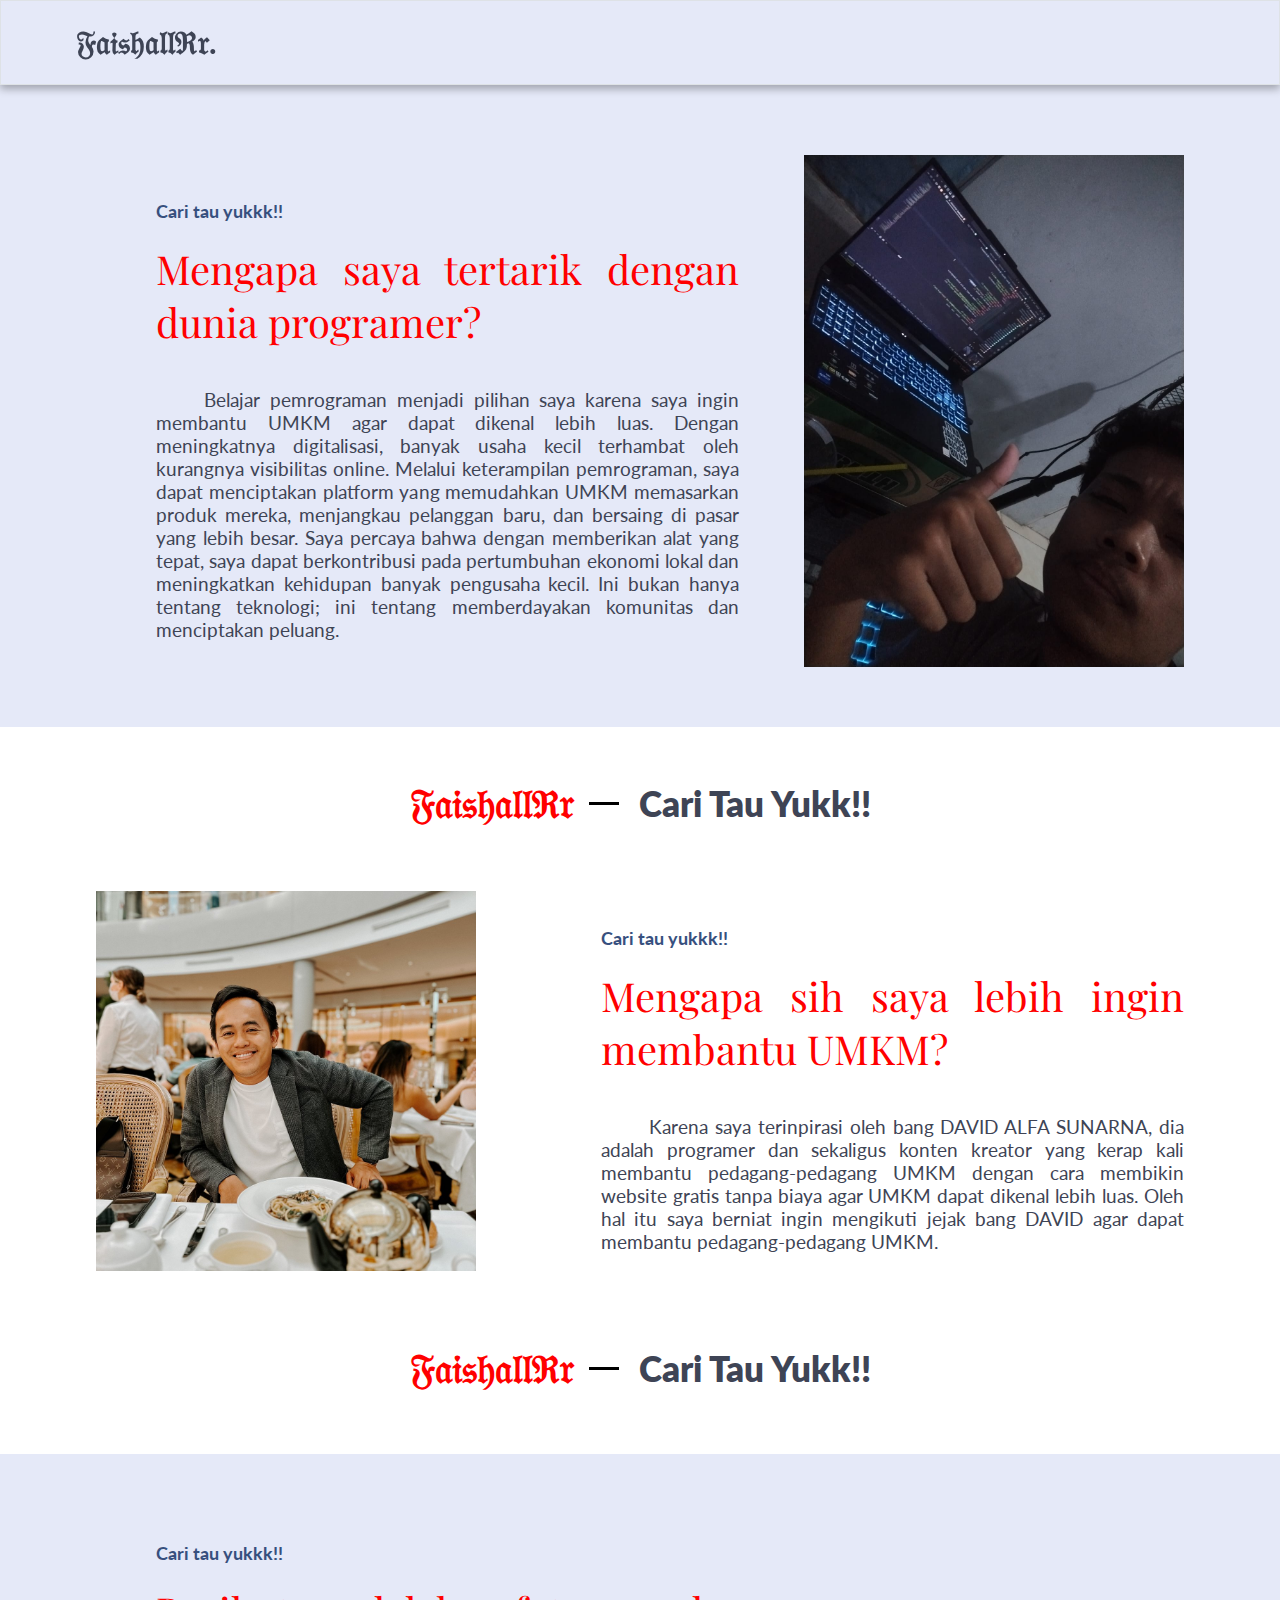
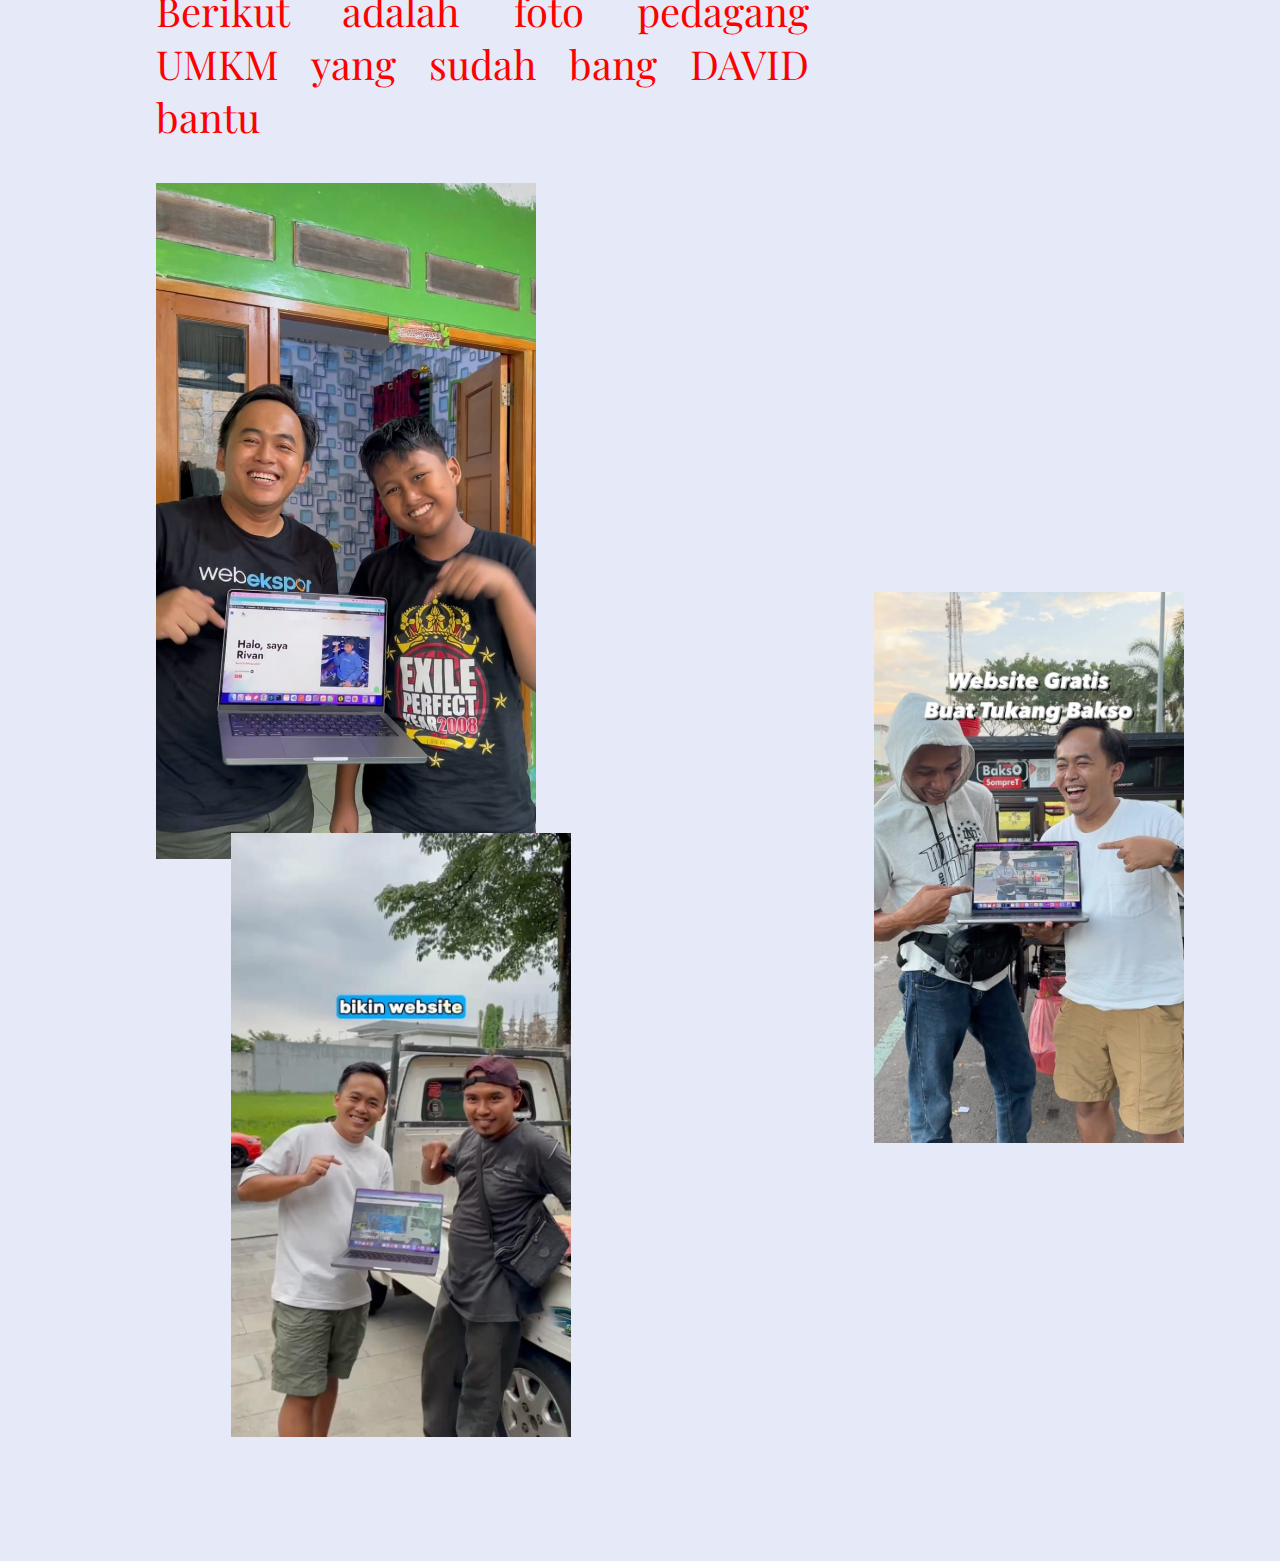
==== membantu.html @ b881c372 "testing" ====
<!DOCTYPE html>
<html lang="en">
  <head>
    <meta charset="UTF-8" />
    <meta name="viewport" content="width=device-width, initial-scale=1.0" />
    <title>Tentang Saya</title>
    <link rel="preconnect" href="https://fonts.googleapis.com" />
    <link rel="preconnect" href="https://fonts.gstatic.com" crossorigin />
    <link
      href="https://fonts.googleapis.com/css2?family=Lato:ital,wght@0,100;0,300;0,400;0,700;0,900;1,100;1,300;1,400;1,700;1,900&family=Lexend:wght@100..900&display=swap"
      rel="stylesheet"
    />

    <link rel="preconnect" href="https://fonts.googleapis.com" />
    <link rel="preconnect" href="https://fonts.gstatic.com" crossorigin />
    <link
      href="https://fonts.googleapis.com/css2?family=Playfair+Display:ital,wght@0,400..900;1,400..900&display=swap"
      rel="stylesheet"
    />

    <link
      rel="stylesheet"
      href="https://cdnjs.cloudflare.com/ajax/libs/font-awesome/6.6.0/css/all.min.css"
      integrity="sha512-Kc323vGBEqzTmouAECnVceyQqyqdsSiqLQISBL29aUW4U/M7pSPA/gEUZQqv1cwx4OnYxTxve5UMg5GT6L4JJg=="
      crossorigin="anonymous"
      referrerpolicy="no-referrer"
    />
    <link rel="stylesheet" href="membantu.css" />
  </head>
  <body>
    <div id="home"></div>
    <header>
      <h1 class="logo"><a href="./index.html" class="logos">𝔉𝔞𝔦𝔰𝔥𝔞𝔩𝔩ℜ𝔯.</a></h1>
      <nav></nav>
    </header>

    <div id="contact" class="container-2">
      <div class="wrapper-2">
        <div class="title-1">
          <p class="title-3" style="color: #37507e">Cari tau yukkk!!</p>
          <div class="title-2">
            <p class="title-2">Mengapa saya tertarik dengan dunia programer?</p>
          </div>
          <p class="text-description" style="text-indent: 0.5in">
            Belajar pemrograman menjadi pilihan saya karena saya ingin membantu
            UMKM agar dapat dikenal lebih luas. Dengan meningkatnya
            digitalisasi, banyak usaha kecil terhambat oleh kurangnya
            visibilitas online. Melalui keterampilan pemrograman, saya dapat
            menciptakan platform yang memudahkan UMKM memasarkan produk mereka,
            menjangkau pelanggan baru, dan bersaing di pasar yang lebih besar.
            Saya percaya bahwa dengan memberikan alat yang tepat, saya dapat
            berkontribusi pada pertumbuhan ekonomi lokal dan meningkatkan
            kehidupan banyak pengusaha kecil. Ini bukan hanya tentang teknologi;
            ini tentang memberdayakan komunitas dan menciptakan peluang.
          </p>
        </div>
        <img class="container-owner owner" src="./img/bg3.jpg" alt="owner" />
      </div>
    </div>

    <div id="skill" class="wrapper-skill-1">
      <div class="text-center">
        <h1 class="title"><span style="color: red">𝔉𝔞𝔦𝔰𝔥𝔞𝔩𝔩ℜ𝔯</span></h1>
        <div class="line-1"></div>
        <p class="description">Cari Tau Yukk!!</p>
      </div>
    </div>

    <div id="contact" class="container-3">
      <div class="wrapper-2">
        <img
          class="container-owner owner"
          src="./img/bgdavid.jpg"
          alt="owner"
        />
        <div class="title-1">
          <p class="title-3" style="color: #37507e">Cari tau yukkk!!</p>
          <div class="title-2">
            <p class="title-2">Mengapa sih saya lebih ingin membantu UMKM?</p>
          </div>
          <p class="text-description" style="text-indent: 0.5in">
            Karena saya terinpirasi oleh bang DAVID ALFA SUNARNA, dia adalah
            programer dan sekaligus konten kreator yang kerap kali membantu
            pedagang-pedagang UMKM dengan cara membikin website gratis tanpa
            biaya agar UMKM dapat dikenal lebih luas. Oleh hal itu saya berniat
            ingin mengikuti jejak bang DAVID agar dapat membantu
            pedagang-pedagang UMKM.
          </p>
        </div>
      </div>
    </div>

    <div id="skill" class="wrapper-skill-2">
      <div class="text-center">
        <h1 class="title"><span style="color: red">𝔉𝔞𝔦𝔰𝔥𝔞𝔩𝔩ℜ𝔯</span></h1>
        <div class="line-1"></div>
        <p class="description">Cari Tau Yukk!!</p>
      </div>
    </div>

    <div id="contact" class="container-4">
      <div class="wrapper-2">
        <div class="title-1">
          <p class="title-3" style="color: #37507e">Cari tau yukkk!!</p>
          <div class="title-2">
            <p class="title-2">
              Berikut adalah foto pedagang UMKM yang sudah bang DAVID bantu
            </p>
          </div>
          <img
            class="container-owner owner"
            src="./img/foto1.jpg"
            alt="owner"
          />
          <img
            class="container-owner owner-2"
            src="./img/foto2.jpg"
            alt="owner"
          />
        </div>
        <img class="owner-1" src="./img/foto3.jpg" alt="owner" />
      </div>
    </div>
  </body>
</html>
---- membantu.css ----
*,
html {
  scroll-behavior: smooth;
}

body {
  padding: 0;
  margin: 0;
  font-family: "Lato", sans-serif;
  box-sizing: border-box;
}

header {
  position: sticky;
  top: 0;

  width: auto;
  height: auto;
  background-color: #e5e9f8;
  color: black;
  display: flex;
  flex-wrap: wrap;
  justify-content: center;
  align-items: center;
  gap: 15px;
  z-index: 10;

  border: 1px solid #dee2e6;
  box-shadow: 0 4px 8px rgba(0, 0, 0, 0.3);
}

nav ul {
  display: flex;
  transform: translatex(-70px);
  -webkit-transform: translatex(-70px);
  -moz-transform: translatex(-70px);
  -ms-transform: translatex(-70px);
  -o-transform: translatex(-70px);
}

li {
  list-style-type: none;
  padding: 15px;
  font-size: 18px;
}

.navbar {
  text-decoration: none;
  color: black;
}

.navbar:hover {
  color: red;
  transition: all 0.5s ease 0s;
  -webkit-transition: all 0.5s ease 0s;
  -moz-transition: all 0.5s ease 0s;
  -ms-transition: all 0.5s ease 0s;
  -o-transition: all 0.5s ease 0s;
}

.logo {
  cursor: pointer;
  margin-right: auto;
  margin-left: 75px;
  font-size: 40;
}

.logo:hover {
  color: red;
  transition: all 0.5s ease 0s;
  -webkit-transition: all 0.5s ease 0s;
  -moz-transition: all 0.5s ease 0s;
  -ms-transition: all 0.5s ease 0s;
  -o-transition: all 0.5s ease 0s;
}

.container-2 {
  width: 100%;
  height: auto;
  padding: 0;
  padding-top: 50px;
  display: flex;
  gap: 1px;
  justify-content: center;
  align-items: center;
  margin-top: -20px;
  flex-direction: column;
  background-color: #e5e9f8;
  padding-bottom: 60px;
}

.title-1 {
  font-family: "Lato", sans-serif;
  font-size: 18px;
  width: 65%;
  max-width: 1200px;
  text-align: justify;
  /* Membuat teks rata kanan-kiri */
  flex-wrap: wrap;
  /* Agar elemen bisa berpindah baris jika layar kecil */
  color: #3e4455;
  margin-left: 60px;
}

.title-2 {
  font-family: "Playfair Display", serif;
  font-size: 40px;
  color: red;
}

.title-3 {
  font-weight: bold;
  transform: translateY(20px);
  -webkit-transform: translateY(20px);
  -moz-transform: translateY(20px);
  -ms-transform: translateY(20px);
  -o-transform: translateY(20px);
}

.wrapper-2 {
  display: flex;
  width: 85%;
  height: auto;
  place-items: center;
  /*Centersitemsbothhorizontallyandvertically*/

  margin-top: 40px;
  gap: 65px;
}

.icons-1 {
  font-size: 40px;
  color: #363b4a;
  margin-bottom: 20px;
  transform: translateX(-20px);
  -webkit-transform: translateX(-20px);
  -moz-transform: translateX(-20px);
  -ms-transform: translateX(-20px);
  -o-transform: translateX(-20px);
}

.icons-1:hover {
  color: red;
  transition: all 0.5s ease 0s;
  -webkit-transition: all 0.5s ease 0s;
  -moz-transition: all 0.5s ease 0s;
  -ms-transition: all 0.5s ease 0s;
  -o-transition: all 0.5s ease 0s;
}

.owner {
  max-width: 380px;
  width: 100%;
  flex-wrap: wrap;
}

.text-description {
  font-size: 19px;
  margin-top: 40px;
}

.container-3 {
  width: 100%;
  height: auto;
  padding: 0;
  padding-top: 50px;
  display: flex;
  gap: 1px;
  justify-content: center;
  align-items: center;
  margin-top: 30px;
  flex-direction: column;
  padding-bottom: 40px;
  margin-bottom: 130px;
}

.container-4 {
  width: 100%;
  height: auto;
  padding: 0;
  padding-top: 10px;
  display: flex;
  gap: 1px;
  justify-content: center;
  align-items: center;
  margin-top: 30px;
  flex-direction: column;
  padding-bottom: 90px;
  margin-bottom: 0px;
  background-color: #e5e9f8;
}

.owner-1 {
  width: 310px;
  max-width: 500px;
  flex-wrap: wrap;
  justify-content: center;
  transform: translateY(180px);
  -webkit-transform: translateY(180px);
  -moz-transform: translateY(180px);
  -ms-transform: translateY(180px);
  -o-transform: translateY(180px);
}

.owner-2 {
  width: 340px;
  max-width: 500px;
  flex-wrap: wrap;
  justify-content: center;
  transform: translateX(75px) translateY(-30px);
  -webkit-transform: translateX(75px) translateY(-30px);
  -moz-transform: translateX(75px) translateY(-30px);
  -ms-transform: translateX(75px) translateY(-30px);
  -o-transform: translateX(75px) translateY(-30px);
}

.wrapper-skill-1 {
  width: 100%;
  background-color: white;
  font-size: 15px;
  text-align: center;
  margin-top: 20px;
  margin-bottom: -90px;
}

.wrapper-skill-2 {
  width: 100%;
  background-color: white;
  font-size: 15px;
  text-align: center;
  margin-top: -130px;
  margin-bottom: 20px;
}

.text-center {
  text-align: center;
  justify-content: center;
  align-items: center;
  font-size: 20px;
  display: flex;
  gap: 15px;
}

.line-1 {
  flex-grow: 1; /* Membuat garis mengisi ruang yang tersedia */
  border-bottom: 3px solid black;
  margin-right: 20px; /* Jarak antara garis dan teks */
  /* Ubah nilai ini untuk mengatur panjang garis */
  max-width: 30px; /* Panjang maksimum garis */
  margin-right: 5px;
}

.description {
  font-family: "Lato", sans-serif;
  font-size: 35px;
  font-weight: 800;
  color: #3e4455;
}

.title {
  font-weight: 600;
}

.logos {
  cursor: pointer;
  margin-right: auto;
  font-size: 40;
  color: #3e4455;
  text-decoration: none;
}

.logos:hover {
  color: red;
  transition: all 0.5s ease 0s;
  -webkit-transition: all 0.5s ease 0s;
  -moz-transition: all 0.5s ease 0s;
  -ms-transition: all 0.5s ease 0s;
  -o-transition: all 0.5s ease 0s;
}

@media screen and (max-width: 1200px) {
  .body {
    padding: 0;
    margin: 0 auto;
  }
  .icons {
    transform: translatex(-70px);
    -webkit-transform: translatex(-70px);
    -moz-transform: translatex(-70px);
    -ms-transform: translatex(-70px);
    -o-transform: translatex(-70px);
  }
  .wrapper {
    width: 100%;
    max-width: 500px;
    height: auto;
    padding: 0px;
    text-align: center;
  }
  .line {
    width: 100%;
    max-width: 35px;
    margin-left: 5px;
  }
  .text {
    width: 100%;
    max-width: 500px;
    font-size: 15px;
    text-align: left;
  }
  .line-text {
    width: 100%;
    max-width: 500px;
    margin-left: 15px;
  }
  .username {
    width: 100%;
    max-width: 700px;
    font-size: 28px;
  }
  .font-text-intro {
    width: 88%;
    max-width: 500px;
    height: auto;
    font-size: 17px;
    margin-left: 20px;
  }
  .btn-next {
    right: 95px;
    margin-bottom: 70px;
    margin-right: 110px;
  }
  .img-owner {
    width: 80%;
    max-width: 500px;
    margin: auto;
  }
  .wrapper-1 .text-center {
    width: 100%;
    background-color: white;
    font-size: 15px;
    text-align: center;
  }
  .description {
    max-width: 500px;
    font-size: 22px;
    text-align: center;
  }
  .wrapper-2 {
    display: flex;
  }
  .wrapper-1 {
    margin-top: 50px;
    margin-bottom: -110px;
  }
  .wrapper-project {
    margin-top: -50px;
    margin-bottom: 50px;
  }
  .wrapper-skill {
    margin-top: 45px;
    margin-bottom: 50px;
  }
  .owner {
    width: 100%;
    max-width: 500px;
    flex-wrap: wrap;
    justify-content: center;
  }
  .title-1 {
    width: 100%;
    max-width: 500px;
    margin-right: 60px;
  }
  .title-3 {
    width: 100%;
    max-width: 280px;
    font-size: 16px;
  }
  .title-2 {
    width: 100%;
    max-width: 1200px;
    font-size: 32px;
    margin-top: 65px;
  }
  .text-description {
    width: 100%;
    max-width: 500px;
    font-size: 17px;
    text-align: inherit;
  }
  .btn-next-1 {
    margin-bottom: 50px;
  }
  .skill {
    margin-top: 20px;
  }
  .skill-bars {
    width: 250px;
    justify-content: center;
    align-items: center;
    margin-top: -40px;
    margin-bottom: 30px;
  }

  .project {
    display: flex;
    margin-right: 160px;
  }
  .container-img {
    width: 300px;
    height: auto;
    border-radius: 8px 8px 8px 8px;
    -webkit-border-radius: 8px 8px 8px 8px;
    -moz-border-radius: 8px 8px 8px 8px;
    -ms-border-radius: 8px 8px 8px 8px;
    -o-border-radius: 8px 8px 8px 8px;
    border: 2px solid #3b3d43;
    transform: translateX(120px);
    -webkit-transform: translateX(120px);
    -moz-transform: translateX(120px);
    -ms-transform: translateX(120px);
    -o-transform: translateX(120px);
  }
  .container-img-1 {
    width: 300px;
    height: auto;
    border-radius: 8px 8px 8px 8px;
    -webkit-border-radius: 8px 8px 8px 8px;
    -moz-border-radius: 8px 8px 8px 8px;
    -ms-border-radius: 8px 8px 8px 8px;
    -o-border-radius: 8px 8px 8px 8px;
    border: 2px solid #3b3d43;
    margin-top: 30px;
    transform: translateX(90px) translateY(40px);
    -webkit-transform: translateX(90px) translateY(40px);
    -moz-transform: translateX(90px) translateY(40px);
    -ms-transform: translateX(90px) translateY(40px);
    -o-transform: translateX(90px) translateY(40px);
  }
  .container-img-3 {
    margin-top: 140px;
    width: 300px;
    height: auto;
    border-radius: 8px 8px 8px 8px;
    -webkit-border-radius: 8px 8px 8px 8px;
    -moz-border-radius: 8px 8px 8px 8px;
    -ms-border-radius: 8px 8px 8px 8px;
    -o-border-radius: 8px 8px 8px 8px;
    border: 2px solid #3b3d43;
    transform: translateX(90px) translateY(-210px);
    -webkit-transform: translateX(90px) translateY(-210px);
    -moz-transform: translateX(90px) translateY(-210px);
    -ms-transform: translateX(90px) translateY(-210px);
    -o-transform: translateX(90px) translateY(-210px);
  }

  .container-img-2 {
    margin-top: -35px;
    width: 300px;
    height: auto;
    border-radius: 8px 8px 8px 8px;
    -webkit-border-radius: 8px 8px 8px 8px;
    -moz-border-radius: 8px 8px 8px 8px;
    -ms-border-radius: 8px 8px 8px 8px;
    -o-border-radius: 8px 8px 8px 8px;
    border: 2px solid #3b3d43;
    transform: translateX(120px) translateY(-30px);
    -webkit-transform: translateX(120px) translateY(-30px);
    -moz-transform: translateX(120px) translateY(-30px);
    -ms-transform: translateX(120px) translateY(-30px);
    -o-transform: translateX(120px) translateY(-30px);
  }
  .title-project {
    flex-direction: column;
    flex-wrap: wrap;
  }
  .project-title-1 {
    font-size: 23px;
    margin-top: -20px;
  }
  .project-1 {
    width: 300px;
  }
  .project-description {
    width: 85%;
    text-align: justify;
  }
  .background-project {
    margin-left: 110px;
  }
}

@media screen and (max-width: 1000px) {
  .body {
    padding: 0;
    margin: 0 auto;
  }
  .icons {
    transform: translatex(-80px);
    -webkit-transform: translatex(-80px);
    -moz-transform: translatex(-80px);
    -ms-transform: translatex(-80px);
    -o-transform: translatex(-80px);
  }
  .title {
    font-size: 30px;
  }
  .wrapper {
    width: 100%;
    max-width: 500px;
    height: auto;
    padding: 0px;
    text-align: center;
  }
  .line {
    width: 100%;
    max-width: 35px;
    margin-left: 5px;
  }
  .title {
    font-size: 30px;
  }
  .text {
    width: 100%;
    max-width: 500px;
    font-size: 15px;
    text-align: left;
  }
  .line-text {
    width: 100%;
    max-width: 500px;
    margin-left: 15px;
  }
  .username {
    width: 100%;
    max-width: 700px;
    font-size: 28px;
  }
  .font-text-intro {
    width: 88%;
    max-width: 500px;
    height: auto;
    font-size: 17px;
    margin-left: 20px;
  }
  .btn-next {
    right: 95px;
    margin-bottom: 70px;
    margin-right: 110px;
  }
  .img-owner {
    width: 80%;
    max-width: 500px;
    margin: auto;
  }
  .wrapper-1 .text-center {
    width: 100%;
    background-color: white;
    font-size: 15px;
    text-align: center;
  }
  .description {
    max-width: 500px;
    font-size: 22px;
    text-align: center;
  }
  .wrapper-2 {
    flex-direction: column;
  }
  .wrapper-1 {
    margin-top: 50px;
    margin-bottom: 15px;
  }
  .wrapper-project {
    margin-top: -50px;
    margin-bottom: 50px;
  }
  .wrapper-skill {
    margin-top: 45px;
    margin-bottom: 50px;
  }
  .owner {
    width: 100%;
    max-width: 500px;
    flex-wrap: wrap;
    justify-content: center;
  }
  .title-1 {
    width: 100%;
    max-width: 500px;
    margin-right: 60px;
  }
  .title-3 {
    width: 100%;
    max-width: 280px;
    font-size: 16px;
  }
  .title-2 {
    width: 100%;
    max-width: 1200px;
    font-size: 32px;
    margin-top: 65px;
  }
  .text-description {
    width: 100%;
    max-width: 500px;
    font-size: 17px;
    text-align: inherit;
  }
  .btn-next-1 {
    margin-bottom: 50px;
  }
  .skill {
    margin-top: 20px;
  }
  .skill-bars {
    width: 250px;
    justify-content: center;
    align-items: center;
    margin-top: -40px;
    margin-bottom: 30px;
  }

  .project {
    display: flex;
    margin-right: 160px;
  }
  .container-img {
    width: 300px;
    height: auto;
    border-radius: 8px 8px 8px 8px;
    -webkit-border-radius: 8px 8px 8px 8px;
    -moz-border-radius: 8px 8px 8px 8px;
    -ms-border-radius: 8px 8px 8px 8px;
    -o-border-radius: 8px 8px 8px 8px;
    border: 2px solid #3b3d43;
    transform: translateX(70px);
    -webkit-transform: translateX(70px);
    -moz-transform: translateX(70px);
    -ms-transform: translateX(70px);
    -o-transform: translateX(70px);
  }
  .container-img-1 {
    width: 300px;
    height: auto;
    border-radius: 8px 8px 8px 8px;
    -webkit-border-radius: 8px 8px 8px 8px;
    -moz-border-radius: 8px 8px 8px 8px;
    -ms-border-radius: 8px 8px 8px 8px;
    -o-border-radius: 8px 8px 8px 8px;
    border: 2px solid #3b3d43;
    margin-top: 30px;
    transform: translateX(30px) translateY(40px);
    -webkit-transform: translateX(30px) translateY(40px);
    -moz-transform: translateX(30px) translateY(40px);
    -ms-transform: translateX(30px) translateY(40px);
    -o-transform: translateX(30px) translateY(40px);
  }
  .container-img-3 {
    margin-top: 140px;
    width: 300px;
    height: auto;
    border-radius: 8px 8px 8px 8px;
    -webkit-border-radius: 8px 8px 8px 8px;
    -moz-border-radius: 8px 8px 8px 8px;
    -ms-border-radius: 8px 8px 8px 8px;
    -o-border-radius: 8px 8px 8px 8px;
    border: 2px solid #3b3d43;
    transform: translateX(30px) translateY(-190px);
    -webkit-transform: translateX(30px) translateY(-190px);
    -moz-transform: translateX(30px) translateY(-190px);
    -ms-transform: translateX(30px) translateY(-190px);
    -o-transform: translateX(30px) translateY(-190px);
  }

  .container-img-2 {
    margin-top: -35px;
    width: 300px;
    height: auto;
    border-radius: 8px 8px 8px 8px;
    -webkit-border-radius: 8px 8px 8px 8px;
    -moz-border-radius: 8px 8px 8px 8px;
    -ms-border-radius: 8px 8px 8px 8px;
    -o-border-radius: 8px 8px 8px 8px;
    border: 2px solid #3b3d43;
    transform: translateX(70px) translateY(-30px);
    -webkit-transform: translateX(70px) translateY(-30px);
    -moz-transform: translateX(70px) translateY(-30px);
    -ms-transform: translateX(70px) translateY(-30px);
    -o-transform: translateX(70px) translateY(-30px);
  }
  .title-project {
    flex-direction: column;
    flex-wrap: wrap;
  }
  .project-1 {
    width: 300px;
  }
  .project-title-1 {
    font-size: 23px;
    margin-top: -20px;
  }
  .project-description {
    width: 85%;
    text-align: justify;
  }
  .background-project {
    margin-left: 90px;
  }
  .text-project {
    padding-top: 25px;
  }
}
@media screen and (max-width: 980px) {
  .body {
    padding: 0;
    margin: 0 auto;
  }
  .icons {
    transform: translatex(-80px);
    -webkit-transform: translatex(-80px);
    -moz-transform: translatex(-80px);
    -ms-transform: translatex(-80px);
    -o-transform: translatex(-80px);
  }
  .wrapper {
    width: 100%;
    max-width: 500px;
    height: auto;
    padding: 0px;
    text-align: center;
  }
  .line {
    width: 100%;
    max-width: 35px;
    margin-left: 5px;
  }
  .text {
    width: 100%;
    max-width: 500px;
    font-size: 15px;
    text-align: left;
  }
  .line-text {
    width: 100%;
    max-width: 500px;
    margin-left: 15px;
  }
  .title {
    font-size: 30px;
  }
  .username {
    width: 100%;
    max-width: 700px;
    font-size: 28px;
  }
  .font-text-intro {
    width: 88%;
    max-width: 500px;
    height: auto;
    font-size: 17px;
    margin-left: 20px;
  }
  .btn-next {
    right: 95px;
    margin-bottom: 70px;
    margin-right: 110px;
  }
  .img-owner {
    width: 80%;
    max-width: 500px;
    margin: auto;
  }
  .wrapper-1 .text-center {
    width: 100%;
    background-color: white;
    font-size: 15px;
    text-align: center;
  }
  .description {
    max-width: 500px;
    font-size: 22px;
    text-align: center;
  }
  .wrapper-2 {
    flex-direction: column;
  }
  .wrapper-1 {
    margin-top: 50px;
    margin-bottom: 15px;
  }
  .wrapper-project {
    margin-top: -50px;
    margin-bottom: 50px;
  }
  .wrapper-skill {
    margin-top: 45px;
    margin-bottom: 50px;
  }
  .owner {
    width: 100%;
    max-width: 500px;
    flex-wrap: wrap;
    justify-content: center;
  }
  .title-1 {
    width: 100%;
    max-width: 500px;
    margin-right: 60px;
  }
  .title-3 {
    width: 100%;
    max-width: 280px;
    font-size: 16px;
  }
  .title-2 {
    width: 100%;
    max-width: 1200px;
    font-size: 32px;
    margin-top: 65px;
  }
  .text-description {
    width: 100%;
    max-width: 500px;
    font-size: 17px;
    text-align: inherit;
  }
  .btn-next-1 {
    margin-bottom: 50px;
  }
  .skill {
    margin-top: 20px;
  }
  .skill-bars {
    width: 250px;
    justify-content: center;
    align-items: center;
    margin-top: -40px;
    margin-bottom: 30px;
  }

  .project {
    display: flex;
    margin-right: 160px;
  }
  .container-img {
    width: 300px;
    height: auto;
    border-radius: 8px 8px 8px 8px;
    -webkit-border-radius: 8px 8px 8px 8px;
    -moz-border-radius: 8px 8px 8px 8px;
    -ms-border-radius: 8px 8px 8px 8px;
    -o-border-radius: 8px 8px 8px 8px;
    border: 2px solid #3b3d43;
    transform: translateX(70px);
    -webkit-transform: translateX(70px);
    -moz-transform: translateX(70px);
    -ms-transform: translateX(70px);
    -o-transform: translateX(70px);
  }
  .container-img-1 {
    width: 300px;
    height: auto;
    border-radius: 8px 8px 8px 8px;
    -webkit-border-radius: 8px 8px 8px 8px;
    -moz-border-radius: 8px 8px 8px 8px;
    -ms-border-radius: 8px 8px 8px 8px;
    -o-border-radius: 8px 8px 8px 8px;
    border: 2px solid #3b3d43;
    margin-top: 30px;
    transform: translateX(30px) translateY(40px);
    -webkit-transform: translateX(30px) translateY(40px);
    -moz-transform: translateX(30px) translateY(40px);
    -ms-transform: translateX(30px) translateY(40px);
    -o-transform: translateX(30px) translateY(40px);
  }
  .container-img-3 {
    margin-top: 140px;
    width: 300px;
    height: auto;
    border-radius: 8px 8px 8px 8px;
    -webkit-border-radius: 8px 8px 8px 8px;
    -moz-border-radius: 8px 8px 8px 8px;
    -ms-border-radius: 8px 8px 8px 8px;
    -o-border-radius: 8px 8px 8px 8px;
    border: 2px solid #3b3d43;
    transform: translateX(30px) translateY(-190px);
    -webkit-transform: translateX(30px) translateY(-190px);
    -moz-transform: translateX(30px) translateY(-190px);
    -ms-transform: translateX(30px) translateY(-190px);
    -o-transform: translateX(30px) translateY(-190px);
  }

  .container-img-2 {
    margin-top: -35px;
    width: 300px;
    height: auto;
    border-radius: 8px 8px 8px 8px;
    -webkit-border-radius: 8px 8px 8px 8px;
    -moz-border-radius: 8px 8px 8px 8px;
    -ms-border-radius: 8px 8px 8px 8px;
    -o-border-radius: 8px 8px 8px 8px;
    border: 2px solid #3b3d43;
    transform: translateX(70px) translateY(-30px);
    -webkit-transform: translateX(70px) translateY(-30px);
    -moz-transform: translateX(70px) translateY(-30px);
    -ms-transform: translateX(70px) translateY(-30px);
    -o-transform: translateX(70px) translateY(-30px);
  }
  .title-project {
    flex-direction: column;
    flex-wrap: wrap;
  }
  .project-1 {
    width: 300px;
  }
  .project-title-1 {
    font-size: 23px;
    margin-top: -20px;
  }
  .project-description {
    width: 85%;
    text-align: justify;
  }
  .background-project {
    margin-left: 90px;
  }
  .text-project {
    padding-top: 25px;
  }
}

@media screen and (max-width: 823px) {
  .body {
    padding: 0;
    margin: 0 auto;
  }
  .icons {
    transform: translatex(-80px);
    -webkit-transform: translatex(-80px);
    -moz-transform: translatex(-80px);
    -ms-transform: translatex(-80px);
    -o-transform: translatex(-80px);
  }
  .wrapper {
    width: 100%;
    max-width: 500px;
    height: auto;
    padding: 0px;
    text-align: center;
  }
  .line {
    width: 100%;
    max-width: 35px;
    margin-left: 5px;
  }
  .text {
    width: 100%;
    max-width: 500px;
    font-size: 15px;
    text-align: left;
  }
  .line-text {
    width: 100%;
    max-width: 500px;
    margin-left: 15px;
  }
  .title {
    font-size: 30px;
  }
  .username {
    width: 100%;
    max-width: 700px;
    font-size: 28px;
  }
  .font-text-intro {
    width: 88%;
    max-width: 500px;
    height: auto;
    font-size: 17px;
    margin-left: 20px;
  }
  .btn-next {
    right: 95px;
    margin-bottom: 70px;
    margin-right: 110px;
  }
  .img-owner {
    width: 87%;
    max-width: 500px;
    margin: auto;
  }
  .wrapper-1 .text-center {
    width: 100%;
    background-color: white;
    font-size: 15px;
    text-align: center;
  }
  .wrapper-1 {
    margin-top: 50px;
    margin-bottom: 15px;
  }
  .wrapper-project {
    margin-top: -50px;
    margin-bottom: 50px;
  }
  .wrapper-skill {
    margin-top: 45px;
    margin-bottom: 50px;
  }
  .description {
    max-width: 500px;
    font-size: 22px;
    text-align: center;
  }
  .wrapper-2 {
    flex-direction: column;
  }
  .owner {
    width: 100%;
    max-width: 500px;
    flex-wrap: wrap;
    justify-content: center;
  }
  .title-1 {
    width: 100%;
    max-width: 500px;
    margin-right: 60px;
  }
  .title-3 {
    width: 100%;
    max-width: 280px;
    font-size: 16px;
  }
  .title-2 {
    width: 100%;
    max-width: 1200px;
    font-size: 32px;
    margin-top: 65px;
  }
  .text-description {
    width: 100%;
    max-width: 500px;
    font-size: 17px;
    text-align: inherit;
  }
  .btn-next-1 {
    margin-bottom: 50px;
  }
  .skill {
    flex-direction: column;
  }
  .skill-bars {
    width: 250px;
    justify-content: center;
    align-items: center;
    margin-top: -40px;
    margin-bottom: 30px;
  }
  .project {
    flex-direction: column;
    flex-wrap: wrap;
    display: block;
  }
  .container-img {
    width: 300px;
    height: auto;
    border-radius: 8px 8px 8px 8px;
    -webkit-border-radius: 8px 8px 8px 8px;
    -moz-border-radius: 8px 8px 8px 8px;
    -ms-border-radius: 8px 8px 8px 8px;
    -o-border-radius: 8px 8px 8px 8px;
    border: 2px solid #3b3d43;
    transform: translateX(30px);
    -webkit-transform: translateX(30px);
    -moz-transform: translateX(30px);
    -ms-transform: translateX(30px);
    -o-transform: translateX(30px);
  }
  .container-img-1 {
    width: 300px;
    height: auto;
    border-radius: 8px 8px 8px 8px;
    -webkit-border-radius: 8px 8px 8px 8px;
    -moz-border-radius: 8px 8px 8px 8px;
    -ms-border-radius: 8px 8px 8px 8px;
    -o-border-radius: 8px 8px 8px 8px;
    border: 2px solid #3b3d43;
    margin-top: 30px;
    transform: translateX(30px);
    -webkit-transform: translateX(30px);
    -moz-transform: translateX(30px);
    -ms-transform: translateX(30px);
    -o-transform: translateX(30px);
  }
  .container-img-3 {
    margin-top: 140px;
    width: 300px;
    height: auto;
    border-radius: 8px 8px 8px 8px;
    -webkit-border-radius: 8px 8px 8px 8px;
    -moz-border-radius: 8px 8px 8px 8px;
    -ms-border-radius: 8px 8px 8px 8px;
    -o-border-radius: 8px 8px 8px 8px;
    border: 2px solid #3b3d43;
    transform: translateX(30px) translateY(-100px);
    -webkit-transform: translateX(30px) translateY(-100px);
    -moz-transform: translateX(30px) translateY(-100px);
    -ms-transform: translateX(30px) translateY(-100px);
    -o-transform: translateX(30px) translateY(-100px);
  }

  .container-img-2 {
    margin-top: -35px;
    width: 300px;
    height: auto;
    border-radius: 8px 8px 8px 8px;
    -webkit-border-radius: 8px 8px 8px 8px;
    -moz-border-radius: 8px 8px 8px 8px;
    -ms-border-radius: 8px 8px 8px 8px;
    -o-border-radius: 8px 8px 8px 8px;
    border: 2px solid #3b3d43;
    transform: translateX(30px) translateY(0px);
    -webkit-transform: translateX(30px) translateY(0px);
    -moz-transform: translateX(30px) translateY(0px);
    -ms-transform: translateX(30px) translateY(0px);
    -o-transform: translateX(30px) translateY(0px);
  }
  .title-project {
    flex-direction: column;
    flex-wrap: wrap;
  }
  .project-1 {
    width: 300px;
  }
  .project-description {
    width: 85%;
    text-align: justify;
  }
  .background-project {
    margin-left: 40px;
  }
  .project {
    margin-left: 120px;
  }
  nav ul {
    display: none;
    transform: translatex(-15px);
    -webkit-transform: translatex(-15px);
    -moz-transform: translatex(-15px);
    -ms-transform: translatex(-15px);
    -o-transform: translatex(-15px);
  }
}
@media screen and (max-width: 650px) {
  .body {
    padding: 0;
    margin: 0 auto;
  }
  .icons {
    transform: translatex(-70px);
    -webkit-transform: translatex(-70px);
    -moz-transform: translatex(-70px);
    -ms-transform: translatex(-70px);
    -o-transform: translatex(-70px);
  }
  .project {
    margin-left: 35px;
  }
  .wrapper {
    width: 100%;
    max-width: 500px;
    height: auto;
    padding: 0px;
    text-align: center;
  }
  .line {
    width: 100%;
    max-width: 35px;
    margin-left: 5px;
  }
  .text {
    width: 100%;
    max-width: 500px;
    font-size: 15px;
    text-align: left;
  }
  .line-text {
    width: 100%;
    max-width: 500px;
    margin-left: 15px;
  }
  .username {
    width: 100%;
    max-width: 700px;
    font-size: 28px;
  }
  .font-text-intro {
    width: 88%;
    max-width: 500px;
    height: auto;
    font-size: 17px;
    margin-left: 20px;
  }
  .btn-next {
    right: 95px;
    margin-bottom: 70px;
    margin-right: 110px;
  }
  .img-owner {
    width: 87%;
    max-width: 500px;
    margin: auto;
  }
  .wrapper-1 .text-center {
    width: 100%;
    background-color: white;
    font-size: 15px;
    text-align: center;
  }
  .wrapper-1 {
    margin-top: 50px;
    margin-bottom: 15px;
  }
  .title {
    font-size: 30px;
  }
  .wrapper-project {
    margin-top: -50px;
    margin-bottom: 50px;
  }
  .wrapper-skill {
    margin-top: 45px;
    margin-bottom: 50px;
  }
  .description {
    max-width: 500px;
    font-size: 22px;
    text-align: center;
  }
  .wrapper-2 {
    flex-direction: column;
  }
  .owner {
    width: 100%;
    max-width: 500px;
    flex-wrap: wrap;
    justify-content: center;
  }
  .title-1 {
    width: 100%;
    max-width: 500px;
    margin-right: 60px;
  }
  .title-3 {
    width: 100%;
    max-width: 280px;
    font-size: 16px;
  }
  .title-2 {
    width: 100%;
    max-width: 1200px;
    font-size: 32px;
    margin-top: 65px;
  }
  .text-description {
    width: 100%;
    max-width: 500px;
    font-size: 17px;
    text-align: inherit;
  }
  .btn-next-1 {
    margin-bottom: 50px;
  }
  .skill {
    flex-direction: column;
  }
  .skill-bars {
    width: 250px;
    justify-content: center;
    align-items: center;
    margin-top: -40px;
    margin-bottom: 30px;
  }
  .project {
    flex-direction: column;
    flex-wrap: wrap;
    display: block;
  }
  .container-img {
    width: 300px;
    height: auto;
    border-radius: 8px 8px 8px 8px;
    -webkit-border-radius: 8px 8px 8px 8px;
    -moz-border-radius: 8px 8px 8px 8px;
    -ms-border-radius: 8px 8px 8px 8px;
    -o-border-radius: 8px 8px 8px 8px;
    border: 2px solid #3b3d43;
    transform: translateX(30px);
    -webkit-transform: translateX(30px);
    -moz-transform: translateX(30px);
    -ms-transform: translateX(30px);
    -o-transform: translateX(30px);
  }
  .container-img-1 {
    width: 300px;
    height: auto;
    border-radius: 8px 8px 8px 8px;
    -webkit-border-radius: 8px 8px 8px 8px;
    -moz-border-radius: 8px 8px 8px 8px;
    -ms-border-radius: 8px 8px 8px 8px;
    -o-border-radius: 8px 8px 8px 8px;
    border: 2px solid #3b3d43;
    margin-top: 30px;
    transform: translateX(30px);
    -webkit-transform: translateX(30px);
    -moz-transform: translateX(30px);
    -ms-transform: translateX(30px);
    -o-transform: translateX(30px);
  }
  .container-img-3 {
    margin-top: 140px;
    width: 300px;
    height: auto;
    border-radius: 8px 8px 8px 8px;
    -webkit-border-radius: 8px 8px 8px 8px;
    -moz-border-radius: 8px 8px 8px 8px;
    -ms-border-radius: 8px 8px 8px 8px;
    -o-border-radius: 8px 8px 8px 8px;
    border: 2px solid #3b3d43;
    transform: translateX(30px) translateY(-100px);
    -webkit-transform: translateX(30px) translateY(-100px);
    -moz-transform: translateX(30px) translateY(-100px);
    -ms-transform: translateX(30px) translateY(-100px);
    -o-transform: translateX(30px) translateY(-100px);
  }

  .container-img-2 {
    margin-top: -35px;
    width: 300px;
    height: auto;
    border-radius: 8px 8px 8px 8px;
    -webkit-border-radius: 8px 8px 8px 8px;
    -moz-border-radius: 8px 8px 8px 8px;
    -ms-border-radius: 8px 8px 8px 8px;
    -o-border-radius: 8px 8px 8px 8px;
    border: 2px solid #3b3d43;
    transform: translateX(30px) translateY(0px);
    -webkit-transform: translateX(30px) translateY(0px);
    -moz-transform: translateX(30px) translateY(0px);
    -ms-transform: translateX(30px) translateY(0px);
    -o-transform: translateX(30px) translateY(0px);
  }
  .title-project {
    flex-direction: column;
    flex-wrap: wrap;
  }
  .project-1 {
    width: 300px;
  }
  .project-description {
    width: 85%;
    text-align: justify;
  }
  .background-project {
    margin-left: 10px;
  }
  nav ul {
    display: none;
    transform: translatex(-15px);
    -webkit-transform: translatex(-15px);
    -moz-transform: translatex(-15px);
    -ms-transform: translatex(-15px);
    -o-transform: translatex(-15px);
  }
}

@media screen and (max-width: 500px) {
  .body {
    padding: 0;
    margin: 0 auto;
  }
  nav ul {
    display: none;
    transform: translatex(-15px);
    -webkit-transform: translatex(-15px);
    -moz-transform: translatex(-15px);
    -ms-transform: translatex(-15px);
    -o-transform: translatex(-15px);
  }
  .icons {
    transform: translatex(-25px);
    -webkit-transform: translatex(-25px);
    -moz-transform: translatex(-25px);
    -ms-transform: translatex(-25px);
    -o-transform: translatex(-25px);
  }
  .wrapper {
    width: 100%;
    max-width: 500px;
    height: auto;
    padding: 0px;
    text-align: center;
  }
  .line {
    width: 100%;
    max-width: 35px;
    margin-left: 5px;
  }
  .text {
    width: 100%;
    max-width: 500px;
    font-size: 15px;
    text-align: left;
  }
  .line-text {
    width: 100%;
    max-width: 500px;
    margin-left: 15px;
  }
  .username {
    width: 100%;
    max-width: 700px;
    font-size: 28px;
  }
  .font-text-intro {
    width: 88%;
    max-width: 500px;
    height: auto;
    font-size: 17px;
    margin-left: 20px;
  }
  .btn-next {
    right: 95px;
    margin-bottom: 70px;
    margin-left: 120px;
  }
  .img-owner {
    width: 87%;
    max-width: 500px;
    margin: auto;
  }
  .wrapper-1 .text-center {
    width: 100%;
    background-color: white;
    font-size: 15px;
    text-align: center;
  }
  .description {
    max-width: 500px;
    font-size: 22px;
    text-align: center;
  }
  .wrapper-2 {
    flex-direction: column;
  }
  .wrapper-1 {
    margin-top: 45px;
    margin-bottom: 15px;
  }
  .wrapper-project {
    width: 100%;
    background-color: white;
    font-size: 15px;
    text-align: center;
    margin-top: -40px;
    margin-bottom: 50px;
  }
  .wrapper-skill {
    width: 100%;
    background-color: white;
    font-size: 15px;
    text-align: center;
    margin-top: 40px;
    margin-bottom: 50px;
  }
  .title {
    font-size: 30px;
  }
  .owner {
    width: 100%;
    max-width: 500px;
    flex-wrap: wrap;
    justify-content: center;
  }
  .title-1 {
    width: 100%;
    max-width: 500px;
    margin-right: 60px;
  }
  .title-3 {
    width: 100%;
    max-width: 280px;
    font-size: 16px;
  }
  .title-2 {
    width: 100%;
    max-width: 1200px;
    font-size: 32px;
    margin-top: 65px;
  }
  .text-description {
    width: 100%;
    max-width: 500px;
    font-size: 17px;
    text-align: inherit;
  }
  .btn-next-1 {
    margin-bottom: 50px;
  }
  .skill {
    flex-direction: column;
  }
  .skill-bars {
    width: 250px;
    justify-content: center;
    align-items: center;
    margin-top: -40px;
    margin-bottom: 30px;
  }

  .project {
    flex-direction: column;
    flex-wrap: wrap;
    display: block;
    transform: translateX(-30px);
    -webkit-transform: translateX(-30px);
    -moz-transform: translateX(-30px);
    -ms-transform: translateX(-30px);
    -o-transform: translateX(-30px);
  }
  .container-img {
    width: 300px;
    height: auto;
    border-radius: 8px 8px 8px 8px;
    -webkit-border-radius: 8px 8px 8px 8px;
    -moz-border-radius: 8px 8px 8px 8px;
    -ms-border-radius: 8px 8px 8px 8px;
    -o-border-radius: 8px 8px 8px 8px;
    border: 2px solid #3b3d43;
    transform: translateX(-20px);
    -webkit-transform: translateX(-20px);
    -moz-transform: translateX(-20px);
    -ms-transform: translateX(-20px);
    -o-transform: translateX(-20px);
  }
  .container-img-1 {
    width: 300px;
    height: auto;
    border-radius: 8px 8px 8px 8px;
    -webkit-border-radius: 8px 8px 8px 8px;
    -moz-border-radius: 8px 8px 8px 8px;
    -ms-border-radius: 8px 8px 8px 8px;
    -o-border-radius: 8px 8px 8px 8px;
    border: 2px solid #3b3d43;
    transform: translateX(-20px);
    -webkit-transform: translateX(-20px);
    -moz-transform: translateX(-20px);
    -ms-transform: translateX(-20px);
    -o-transform: translateX(-20px);
    margin-top: 30px;
  }

  .container-img-3 {
    margin-top: 140px;
    width: 300px;
    height: auto;
    border-radius: 8px 8px 8px 8px;
    -webkit-border-radius: 8px 8px 8px 8px;
    -moz-border-radius: 8px 8px 8px 8px;
    -ms-border-radius: 8px 8px 8px 8px;
    -o-border-radius: 8px 8px 8px 8px;
    border: 2px solid #3b3d43;
    transform: translateX(-20px) translateY(-100px);
    -webkit-transform: translateX(-20px) translateY(-100px);
    -moz-transform: translateX(-20px) translateY(-100px);
    -ms-transform: translateX(-20px) translateY(-100px);
    -o-transform: translateX(-20px) translateY(-100px);
  }

  .container-img-2 {
    margin-top: -35px;
    width: 300px;
    height: auto;
    border-radius: 8px 8px 8px 8px;
    -webkit-border-radius: 8px 8px 8px 8px;
    -moz-border-radius: 8px 8px 8px 8px;
    -ms-border-radius: 8px 8px 8px 8px;
    -o-border-radius: 8px 8px 8px 8px;
    border: 2px solid #3b3d43;
    transform: translateX(-20px) translateY(0px);
    -webkit-transform: translateX(-20px) translateY(0px);
    -moz-transform: translateX(-20px) translateY(0px);
    -ms-transform: translateX(-20px) translateY(0px);
    -o-transform: translateX(-20px) translateY(0px);
  }
  .title-project {
    flex-direction: column;
    flex-wrap: wrap;
  }
  .project-1 {
    width: 300px;
  }
  .project-description {
    width: 85%;
    text-align: justify;
  }
  .background-project {
    margin-left: 10px;
  }
  .logo {
    transform: translateX(-30px);
    -webkit-transform: translateX(-30px);
    -moz-transform: translateX(-30px);
    -ms-transform: translateX(-30px);
    -o-transform: translateX(-30px);
  }

  .icons-1 {
    font-size: 28px;
    margin-bottom: 16px;
    transform: translateX(-20px);
    -webkit-transform: translateX(-20px);
    -moz-transform: translateX(-20px);
    -ms-transform: translateX(-20px);
    -o-transform: translateX(-20px);
  }
  .icons-1:hover {
    color: red;
    transition: all 0.5s ease 0s;
    -webkit-transition: all 0.5s ease 0s;
    -moz-transition: all 0.5s ease 0s;
    -ms-transition: all 0.5s ease 0s;
    -o-transition: all 0.5s ease 0s;
  }

  .huruf-icon {
    font-size: 20px;
    color: black;
    text-decoration: none;
  }

  .text-icon {
    transform: translateX(-20px) translateY(5px);
    -webkit-transform: translateX(-20px) translateY(5px);
    -moz-transform: translateX(-20px) translateY(5px);
    -ms-transform: translateX(-20px) translateY(5px);
    -o-transform: translateX(-20px) translateY(5px);
  }

  .icons-text {
    width: 10px;
    font-size: 20px;
    transform: translateX(80px) translateY(-60px);
    -webkit-transform: translateX(80px) translateY(-60px);
    -moz-transform: translateX(80px) translateY(-60px);
    -ms-transform: translateX(80px) translateY(-60px);
    -o-transform: translateX(80px) translateY(-60px);
  }

  .container-3 {
    margin-top: -160px;
  }

  .container-owner {
    margin-top: 30px;
  }
  .container {
    margin-top: -45px;
  }
  .container-2 {
    width: 100%;
    height: auto;
    padding: 0;
    padding-top: 50px;
    display: flex;
    gap: 1px;
    justify-content: center;
    align-items: center;
    margin-top: -80px;
    flex-direction: column;
    background-color: #e5e9f8;
    padding-bottom: 60px;
  }
  .container-3 {
    width: 100%;
    height: auto;
    padding: 0;
    padding-top: 10px;
    display: flex;
    gap: 1px;
    justify-content: center;
    align-items: center;
    margin-top: 30px;
    flex-direction: column;
    padding-bottom: 60px;
    margin-bottom: 120px;
  }

  .owner-1 {
    width: 340px;
    max-width: 500px;
    flex-wrap: wrap;
    justify-content: center;
    transform: translateY(30px);
    -webkit-transform: translateY(30px);
    -moz-transform: translateY(30px);
    -ms-transform: translateY(30px);
    -o-transform: translateY(30px);
  }

  .owner-2 {
    width: 340px;
    max-width: 500px;
    flex-wrap: wrap;
    justify-content: center;
    transform: translateX(0px) translateY(30px);
    -webkit-transform: translateX(0px) translateY(30px);
    -moz-transform: translateX(0px) translateY(30px);
    -ms-transform: translateX(0px) translateY(30px);
    -o-transform: translateX(0px) translateY(30px);
  }
}
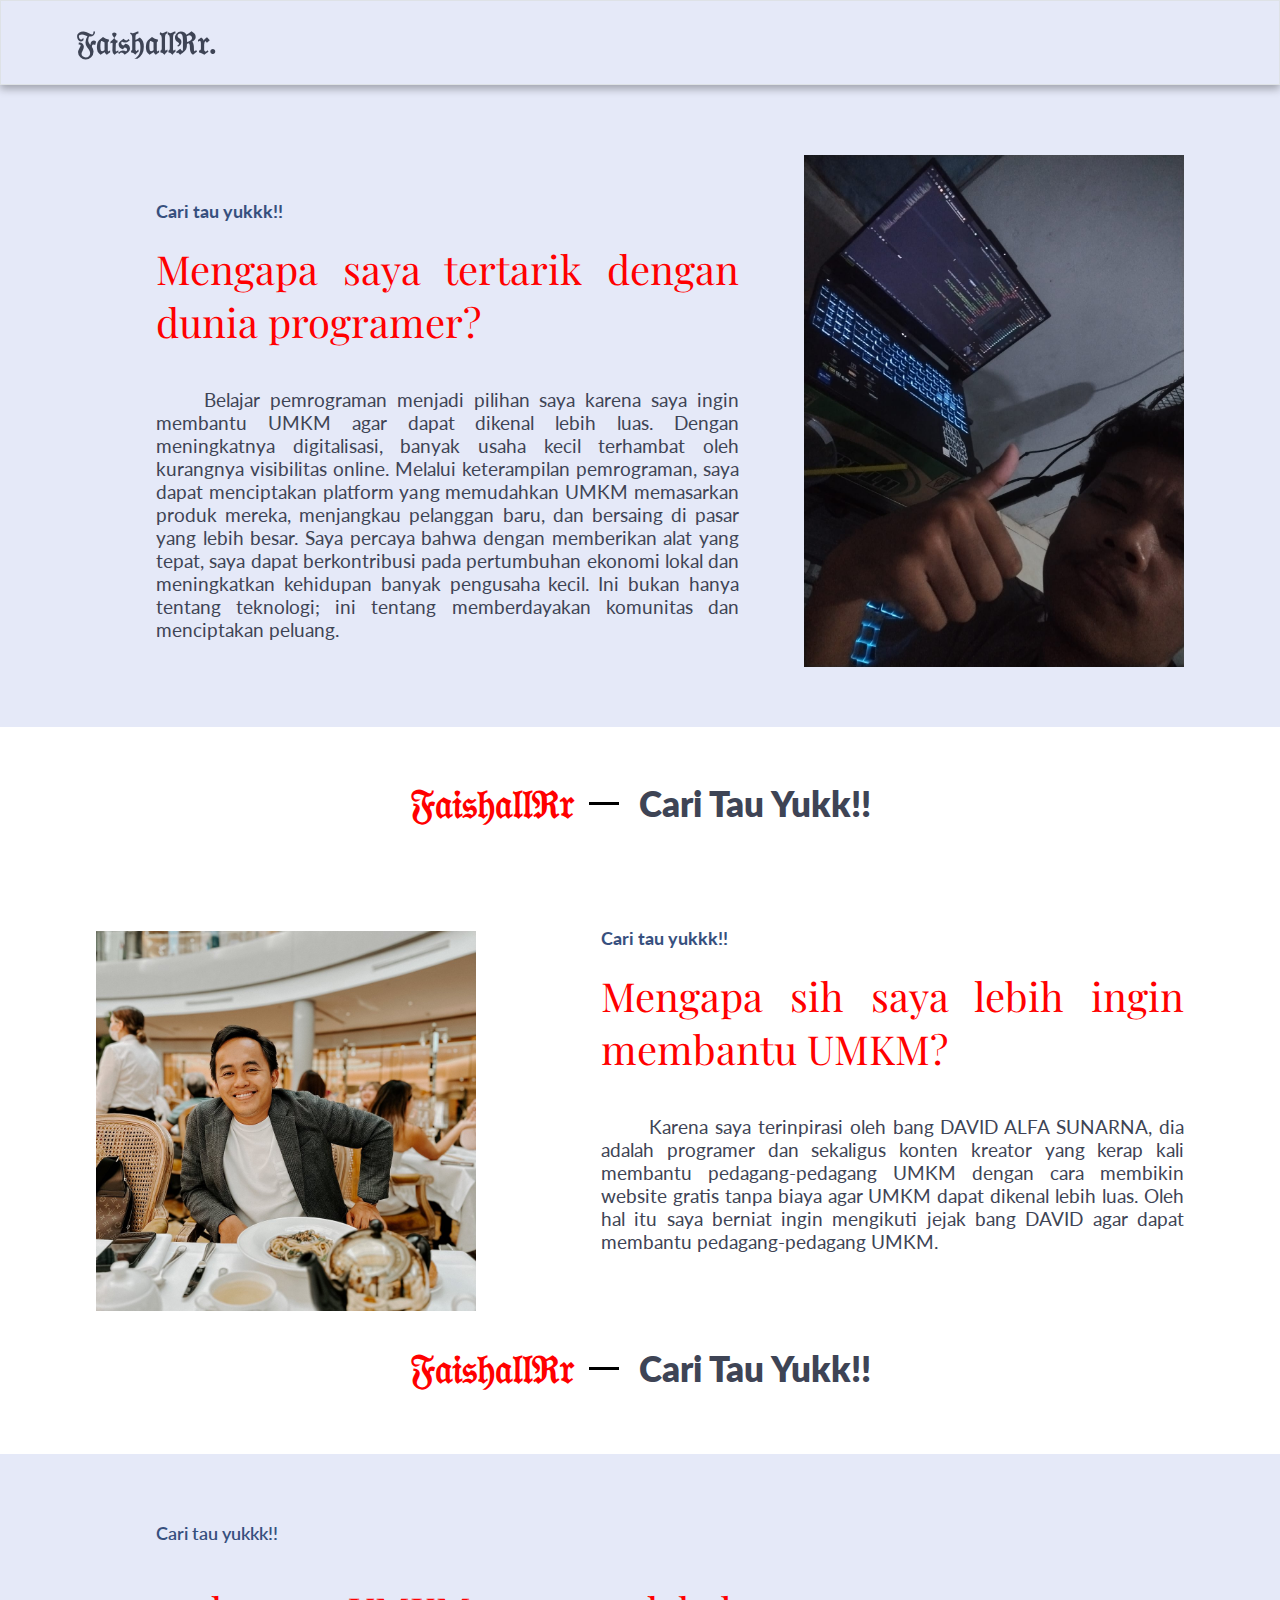
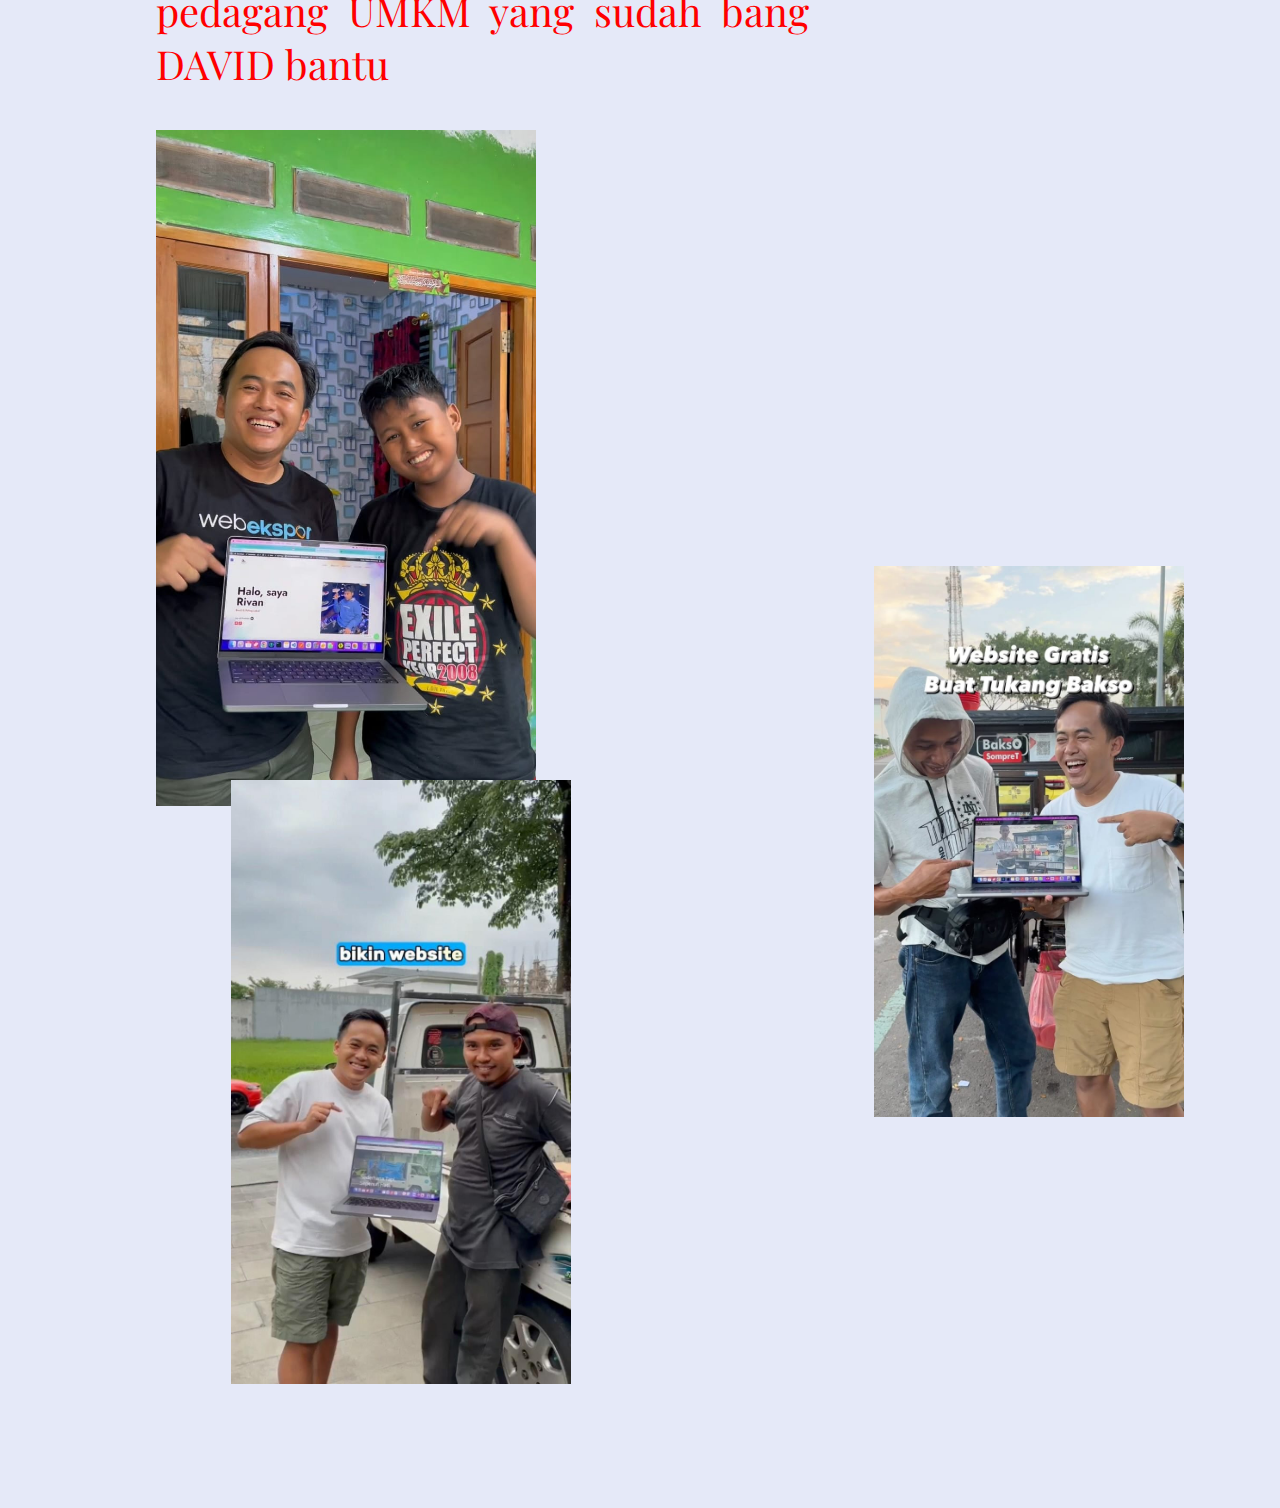
==== commit af6c349f: "last" ====
--- a/membantu.html
+++ b/membantu.html
@@ -30,8 +30,14 @@
   <body>
     <div id="home"></div>
     <header>
-      <h1 class="logo"><a href="./index.html" class="logos">𝔉𝔞𝔦𝔰𝔥𝔞𝔩𝔩ℜ𝔯.</a></h1>
-      <nav></nav>
+      <h1
+        data-aos="fade-down"
+        data-aos-easing="linear"
+        data-aos-duration="700"
+        class="logo"
+      >
+        <a href="./index.html" class="logos">𝔉𝔞𝔦𝔰𝔥𝔞𝔩𝔩ℜ𝔯.</a>
+      </h1>
     </header>
 
     <div id="contact" class="container-2">
@@ -68,11 +74,7 @@
 
     <div id="contact" class="container-3">
       <div class="wrapper-2">
-        <img
-          class="container-owner owner"
-          src="./img/bgdavid.jpg"
-          alt="owner"
-        />
+        <img class="david" src="./img/bgdavid.jpg" alt="owner" />
         <div class="title-1">
           <p class="title-3" style="color: #37507e">Cari tau yukkk!!</p>
           <div class="title-2">
@@ -101,10 +103,10 @@
     <div id="contact" class="container-4">
       <div class="wrapper-2">
         <div class="title-1">
-          <p class="title-3" style="color: #37507e">Cari tau yukkk!!</p>
+          <p class="title-4" style="color: #37507e">Cari tau yukkk!!</p>
           <div class="title-2">
-            <p class="title-2">
-              Berikut adalah foto pedagang UMKM yang sudah bang DAVID bantu
+            <p class="text-pedagang title-2">
+              pedagang UMKM yang sudah bang DAVID bantu
             </p>
           </div>
           <img
--- a/membantu.css
+++ b/membantu.css
@@ -115,6 +115,10 @@
   -moz-transform: translateY(20px);
   -ms-transform: translateY(20px);
   -o-transform: translateY(20px);
+}
+
+.title-4 {
+  font-weight: 600;
 }
 
 .wrapper-2 {
@@ -278,871 +282,19 @@
   -o-transition: all 0.5s ease 0s;
 }
 
-@media screen and (max-width: 1200px) {
+.david {
+  width: 100%;
+  max-width: 380px;
+  flex-wrap: wrap;
+  justify-content: center;
+  margin-top: 30px;
+  margin-bottom: -50px;
+}
+
+@media screen and (max-width: 430px) {
   .body {
     padding: 0;
     margin: 0 auto;
-  }
-  .icons {
-    transform: translatex(-70px);
-    -webkit-transform: translatex(-70px);
-    -moz-transform: translatex(-70px);
-    -ms-transform: translatex(-70px);
-    -o-transform: translatex(-70px);
-  }
-  .wrapper {
-    width: 100%;
-    max-width: 500px;
-    height: auto;
-    padding: 0px;
-    text-align: center;
-  }
-  .line {
-    width: 100%;
-    max-width: 35px;
-    margin-left: 5px;
-  }
-  .text {
-    width: 100%;
-    max-width: 500px;
-    font-size: 15px;
-    text-align: left;
-  }
-  .line-text {
-    width: 100%;
-    max-width: 500px;
-    margin-left: 15px;
-  }
-  .username {
-    width: 100%;
-    max-width: 700px;
-    font-size: 28px;
-  }
-  .font-text-intro {
-    width: 88%;
-    max-width: 500px;
-    height: auto;
-    font-size: 17px;
-    margin-left: 20px;
-  }
-  .btn-next {
-    right: 95px;
-    margin-bottom: 70px;
-    margin-right: 110px;
-  }
-  .img-owner {
-    width: 80%;
-    max-width: 500px;
-    margin: auto;
-  }
-  .wrapper-1 .text-center {
-    width: 100%;
-    background-color: white;
-    font-size: 15px;
-    text-align: center;
-  }
-  .description {
-    max-width: 500px;
-    font-size: 22px;
-    text-align: center;
-  }
-  .wrapper-2 {
-    display: flex;
-  }
-  .wrapper-1 {
-    margin-top: 50px;
-    margin-bottom: -110px;
-  }
-  .wrapper-project {
-    margin-top: -50px;
-    margin-bottom: 50px;
-  }
-  .wrapper-skill {
-    margin-top: 45px;
-    margin-bottom: 50px;
-  }
-  .owner {
-    width: 100%;
-    max-width: 500px;
-    flex-wrap: wrap;
-    justify-content: center;
-  }
-  .title-1 {
-    width: 100%;
-    max-width: 500px;
-    margin-right: 60px;
-  }
-  .title-3 {
-    width: 100%;
-    max-width: 280px;
-    font-size: 16px;
-  }
-  .title-2 {
-    width: 100%;
-    max-width: 1200px;
-    font-size: 32px;
-    margin-top: 65px;
-  }
-  .text-description {
-    width: 100%;
-    max-width: 500px;
-    font-size: 17px;
-    text-align: inherit;
-  }
-  .btn-next-1 {
-    margin-bottom: 50px;
-  }
-  .skill {
-    margin-top: 20px;
-  }
-  .skill-bars {
-    width: 250px;
-    justify-content: center;
-    align-items: center;
-    margin-top: -40px;
-    margin-bottom: 30px;
-  }
-
-  .project {
-    display: flex;
-    margin-right: 160px;
-  }
-  .container-img {
-    width: 300px;
-    height: auto;
-    border-radius: 8px 8px 8px 8px;
-    -webkit-border-radius: 8px 8px 8px 8px;
-    -moz-border-radius: 8px 8px 8px 8px;
-    -ms-border-radius: 8px 8px 8px 8px;
-    -o-border-radius: 8px 8px 8px 8px;
-    border: 2px solid #3b3d43;
-    transform: translateX(120px);
-    -webkit-transform: translateX(120px);
-    -moz-transform: translateX(120px);
-    -ms-transform: translateX(120px);
-    -o-transform: translateX(120px);
-  }
-  .container-img-1 {
-    width: 300px;
-    height: auto;
-    border-radius: 8px 8px 8px 8px;
-    -webkit-border-radius: 8px 8px 8px 8px;
-    -moz-border-radius: 8px 8px 8px 8px;
-    -ms-border-radius: 8px 8px 8px 8px;
-    -o-border-radius: 8px 8px 8px 8px;
-    border: 2px solid #3b3d43;
-    margin-top: 30px;
-    transform: translateX(90px) translateY(40px);
-    -webkit-transform: translateX(90px) translateY(40px);
-    -moz-transform: translateX(90px) translateY(40px);
-    -ms-transform: translateX(90px) translateY(40px);
-    -o-transform: translateX(90px) translateY(40px);
-  }
-  .container-img-3 {
-    margin-top: 140px;
-    width: 300px;
-    height: auto;
-    border-radius: 8px 8px 8px 8px;
-    -webkit-border-radius: 8px 8px 8px 8px;
-    -moz-border-radius: 8px 8px 8px 8px;
-    -ms-border-radius: 8px 8px 8px 8px;
-    -o-border-radius: 8px 8px 8px 8px;
-    border: 2px solid #3b3d43;
-    transform: translateX(90px) translateY(-210px);
-    -webkit-transform: translateX(90px) translateY(-210px);
-    -moz-transform: translateX(90px) translateY(-210px);
-    -ms-transform: translateX(90px) translateY(-210px);
-    -o-transform: translateX(90px) translateY(-210px);
-  }
-
-  .container-img-2 {
-    margin-top: -35px;
-    width: 300px;
-    height: auto;
-    border-radius: 8px 8px 8px 8px;
-    -webkit-border-radius: 8px 8px 8px 8px;
-    -moz-border-radius: 8px 8px 8px 8px;
-    -ms-border-radius: 8px 8px 8px 8px;
-    -o-border-radius: 8px 8px 8px 8px;
-    border: 2px solid #3b3d43;
-    transform: translateX(120px) translateY(-30px);
-    -webkit-transform: translateX(120px) translateY(-30px);
-    -moz-transform: translateX(120px) translateY(-30px);
-    -ms-transform: translateX(120px) translateY(-30px);
-    -o-transform: translateX(120px) translateY(-30px);
-  }
-  .title-project {
-    flex-direction: column;
-    flex-wrap: wrap;
-  }
-  .project-title-1 {
-    font-size: 23px;
-    margin-top: -20px;
-  }
-  .project-1 {
-    width: 300px;
-  }
-  .project-description {
-    width: 85%;
-    text-align: justify;
-  }
-  .background-project {
-    margin-left: 110px;
-  }
-}
-
-@media screen and (max-width: 1000px) {
-  .body {
-    padding: 0;
-    margin: 0 auto;
-  }
-  .icons {
-    transform: translatex(-80px);
-    -webkit-transform: translatex(-80px);
-    -moz-transform: translatex(-80px);
-    -ms-transform: translatex(-80px);
-    -o-transform: translatex(-80px);
-  }
-  .title {
-    font-size: 30px;
-  }
-  .wrapper {
-    width: 100%;
-    max-width: 500px;
-    height: auto;
-    padding: 0px;
-    text-align: center;
-  }
-  .line {
-    width: 100%;
-    max-width: 35px;
-    margin-left: 5px;
-  }
-  .title {
-    font-size: 30px;
-  }
-  .text {
-    width: 100%;
-    max-width: 500px;
-    font-size: 15px;
-    text-align: left;
-  }
-  .line-text {
-    width: 100%;
-    max-width: 500px;
-    margin-left: 15px;
-  }
-  .username {
-    width: 100%;
-    max-width: 700px;
-    font-size: 28px;
-  }
-  .font-text-intro {
-    width: 88%;
-    max-width: 500px;
-    height: auto;
-    font-size: 17px;
-    margin-left: 20px;
-  }
-  .btn-next {
-    right: 95px;
-    margin-bottom: 70px;
-    margin-right: 110px;
-  }
-  .img-owner {
-    width: 80%;
-    max-width: 500px;
-    margin: auto;
-  }
-  .wrapper-1 .text-center {
-    width: 100%;
-    background-color: white;
-    font-size: 15px;
-    text-align: center;
-  }
-  .description {
-    max-width: 500px;
-    font-size: 22px;
-    text-align: center;
-  }
-  .wrapper-2 {
-    flex-direction: column;
-  }
-  .wrapper-1 {
-    margin-top: 50px;
-    margin-bottom: 15px;
-  }
-  .wrapper-project {
-    margin-top: -50px;
-    margin-bottom: 50px;
-  }
-  .wrapper-skill {
-    margin-top: 45px;
-    margin-bottom: 50px;
-  }
-  .owner {
-    width: 100%;
-    max-width: 500px;
-    flex-wrap: wrap;
-    justify-content: center;
-  }
-  .title-1 {
-    width: 100%;
-    max-width: 500px;
-    margin-right: 60px;
-  }
-  .title-3 {
-    width: 100%;
-    max-width: 280px;
-    font-size: 16px;
-  }
-  .title-2 {
-    width: 100%;
-    max-width: 1200px;
-    font-size: 32px;
-    margin-top: 65px;
-  }
-  .text-description {
-    width: 100%;
-    max-width: 500px;
-    font-size: 17px;
-    text-align: inherit;
-  }
-  .btn-next-1 {
-    margin-bottom: 50px;
-  }
-  .skill {
-    margin-top: 20px;
-  }
-  .skill-bars {
-    width: 250px;
-    justify-content: center;
-    align-items: center;
-    margin-top: -40px;
-    margin-bottom: 30px;
-  }
-
-  .project {
-    display: flex;
-    margin-right: 160px;
-  }
-  .container-img {
-    width: 300px;
-    height: auto;
-    border-radius: 8px 8px 8px 8px;
-    -webkit-border-radius: 8px 8px 8px 8px;
-    -moz-border-radius: 8px 8px 8px 8px;
-    -ms-border-radius: 8px 8px 8px 8px;
-    -o-border-radius: 8px 8px 8px 8px;
-    border: 2px solid #3b3d43;
-    transform: translateX(70px);
-    -webkit-transform: translateX(70px);
-    -moz-transform: translateX(70px);
-    -ms-transform: translateX(70px);
-    -o-transform: translateX(70px);
-  }
-  .container-img-1 {
-    width: 300px;
-    height: auto;
-    border-radius: 8px 8px 8px 8px;
-    -webkit-border-radius: 8px 8px 8px 8px;
-    -moz-border-radius: 8px 8px 8px 8px;
-    -ms-border-radius: 8px 8px 8px 8px;
-    -o-border-radius: 8px 8px 8px 8px;
-    border: 2px solid #3b3d43;
-    margin-top: 30px;
-    transform: translateX(30px) translateY(40px);
-    -webkit-transform: translateX(30px) translateY(40px);
-    -moz-transform: translateX(30px) translateY(40px);
-    -ms-transform: translateX(30px) translateY(40px);
-    -o-transform: translateX(30px) translateY(40px);
-  }
-  .container-img-3 {
-    margin-top: 140px;
-    width: 300px;
-    height: auto;
-    border-radius: 8px 8px 8px 8px;
-    -webkit-border-radius: 8px 8px 8px 8px;
-    -moz-border-radius: 8px 8px 8px 8px;
-    -ms-border-radius: 8px 8px 8px 8px;
-    -o-border-radius: 8px 8px 8px 8px;
-    border: 2px solid #3b3d43;
-    transform: translateX(30px) translateY(-190px);
-    -webkit-transform: translateX(30px) translateY(-190px);
-    -moz-transform: translateX(30px) translateY(-190px);
-    -ms-transform: translateX(30px) translateY(-190px);
-    -o-transform: translateX(30px) translateY(-190px);
-  }
-
-  .container-img-2 {
-    margin-top: -35px;
-    width: 300px;
-    height: auto;
-    border-radius: 8px 8px 8px 8px;
-    -webkit-border-radius: 8px 8px 8px 8px;
-    -moz-border-radius: 8px 8px 8px 8px;
-    -ms-border-radius: 8px 8px 8px 8px;
-    -o-border-radius: 8px 8px 8px 8px;
-    border: 2px solid #3b3d43;
-    transform: translateX(70px) translateY(-30px);
-    -webkit-transform: translateX(70px) translateY(-30px);
-    -moz-transform: translateX(70px) translateY(-30px);
-    -ms-transform: translateX(70px) translateY(-30px);
-    -o-transform: translateX(70px) translateY(-30px);
-  }
-  .title-project {
-    flex-direction: column;
-    flex-wrap: wrap;
-  }
-  .project-1 {
-    width: 300px;
-  }
-  .project-title-1 {
-    font-size: 23px;
-    margin-top: -20px;
-  }
-  .project-description {
-    width: 85%;
-    text-align: justify;
-  }
-  .background-project {
-    margin-left: 90px;
-  }
-  .text-project {
-    padding-top: 25px;
-  }
-}
-@media screen and (max-width: 980px) {
-  .body {
-    padding: 0;
-    margin: 0 auto;
-  }
-  .icons {
-    transform: translatex(-80px);
-    -webkit-transform: translatex(-80px);
-    -moz-transform: translatex(-80px);
-    -ms-transform: translatex(-80px);
-    -o-transform: translatex(-80px);
-  }
-  .wrapper {
-    width: 100%;
-    max-width: 500px;
-    height: auto;
-    padding: 0px;
-    text-align: center;
-  }
-  .line {
-    width: 100%;
-    max-width: 35px;
-    margin-left: 5px;
-  }
-  .text {
-    width: 100%;
-    max-width: 500px;
-    font-size: 15px;
-    text-align: left;
-  }
-  .line-text {
-    width: 100%;
-    max-width: 500px;
-    margin-left: 15px;
-  }
-  .title {
-    font-size: 30px;
-  }
-  .username {
-    width: 100%;
-    max-width: 700px;
-    font-size: 28px;
-  }
-  .font-text-intro {
-    width: 88%;
-    max-width: 500px;
-    height: auto;
-    font-size: 17px;
-    margin-left: 20px;
-  }
-  .btn-next {
-    right: 95px;
-    margin-bottom: 70px;
-    margin-right: 110px;
-  }
-  .img-owner {
-    width: 80%;
-    max-width: 500px;
-    margin: auto;
-  }
-  .wrapper-1 .text-center {
-    width: 100%;
-    background-color: white;
-    font-size: 15px;
-    text-align: center;
-  }
-  .description {
-    max-width: 500px;
-    font-size: 22px;
-    text-align: center;
-  }
-  .wrapper-2 {
-    flex-direction: column;
-  }
-  .wrapper-1 {
-    margin-top: 50px;
-    margin-bottom: 15px;
-  }
-  .wrapper-project {
-    margin-top: -50px;
-    margin-bottom: 50px;
-  }
-  .wrapper-skill {
-    margin-top: 45px;
-    margin-bottom: 50px;
-  }
-  .owner {
-    width: 100%;
-    max-width: 500px;
-    flex-wrap: wrap;
-    justify-content: center;
-  }
-  .title-1 {
-    width: 100%;
-    max-width: 500px;
-    margin-right: 60px;
-  }
-  .title-3 {
-    width: 100%;
-    max-width: 280px;
-    font-size: 16px;
-  }
-  .title-2 {
-    width: 100%;
-    max-width: 1200px;
-    font-size: 32px;
-    margin-top: 65px;
-  }
-  .text-description {
-    width: 100%;
-    max-width: 500px;
-    font-size: 17px;
-    text-align: inherit;
-  }
-  .btn-next-1 {
-    margin-bottom: 50px;
-  }
-  .skill {
-    margin-top: 20px;
-  }
-  .skill-bars {
-    width: 250px;
-    justify-content: center;
-    align-items: center;
-    margin-top: -40px;
-    margin-bottom: 30px;
-  }
-
-  .project {
-    display: flex;
-    margin-right: 160px;
-  }
-  .container-img {
-    width: 300px;
-    height: auto;
-    border-radius: 8px 8px 8px 8px;
-    -webkit-border-radius: 8px 8px 8px 8px;
-    -moz-border-radius: 8px 8px 8px 8px;
-    -ms-border-radius: 8px 8px 8px 8px;
-    -o-border-radius: 8px 8px 8px 8px;
-    border: 2px solid #3b3d43;
-    transform: translateX(70px);
-    -webkit-transform: translateX(70px);
-    -moz-transform: translateX(70px);
-    -ms-transform: translateX(70px);
-    -o-transform: translateX(70px);
-  }
-  .container-img-1 {
-    width: 300px;
-    height: auto;
-    border-radius: 8px 8px 8px 8px;
-    -webkit-border-radius: 8px 8px 8px 8px;
-    -moz-border-radius: 8px 8px 8px 8px;
-    -ms-border-radius: 8px 8px 8px 8px;
-    -o-border-radius: 8px 8px 8px 8px;
-    border: 2px solid #3b3d43;
-    margin-top: 30px;
-    transform: translateX(30px) translateY(40px);
-    -webkit-transform: translateX(30px) translateY(40px);
-    -moz-transform: translateX(30px) translateY(40px);
-    -ms-transform: translateX(30px) translateY(40px);
-    -o-transform: translateX(30px) translateY(40px);
-  }
-  .container-img-3 {
-    margin-top: 140px;
-    width: 300px;
-    height: auto;
-    border-radius: 8px 8px 8px 8px;
-    -webkit-border-radius: 8px 8px 8px 8px;
-    -moz-border-radius: 8px 8px 8px 8px;
-    -ms-border-radius: 8px 8px 8px 8px;
-    -o-border-radius: 8px 8px 8px 8px;
-    border: 2px solid #3b3d43;
-    transform: translateX(30px) translateY(-190px);
-    -webkit-transform: translateX(30px) translateY(-190px);
-    -moz-transform: translateX(30px) translateY(-190px);
-    -ms-transform: translateX(30px) translateY(-190px);
-    -o-transform: translateX(30px) translateY(-190px);
-  }
-
-  .container-img-2 {
-    margin-top: -35px;
-    width: 300px;
-    height: auto;
-    border-radius: 8px 8px 8px 8px;
-    -webkit-border-radius: 8px 8px 8px 8px;
-    -moz-border-radius: 8px 8px 8px 8px;
-    -ms-border-radius: 8px 8px 8px 8px;
-    -o-border-radius: 8px 8px 8px 8px;
-    border: 2px solid #3b3d43;
-    transform: translateX(70px) translateY(-30px);
-    -webkit-transform: translateX(70px) translateY(-30px);
-    -moz-transform: translateX(70px) translateY(-30px);
-    -ms-transform: translateX(70px) translateY(-30px);
-    -o-transform: translateX(70px) translateY(-30px);
-  }
-  .title-project {
-    flex-direction: column;
-    flex-wrap: wrap;
-  }
-  .project-1 {
-    width: 300px;
-  }
-  .project-title-1 {
-    font-size: 23px;
-    margin-top: -20px;
-  }
-  .project-description {
-    width: 85%;
-    text-align: justify;
-  }
-  .background-project {
-    margin-left: 90px;
-  }
-  .text-project {
-    padding-top: 25px;
-  }
-}
-
-@media screen and (max-width: 823px) {
-  .body {
-    padding: 0;
-    margin: 0 auto;
-  }
-  .icons {
-    transform: translatex(-80px);
-    -webkit-transform: translatex(-80px);
-    -moz-transform: translatex(-80px);
-    -ms-transform: translatex(-80px);
-    -o-transform: translatex(-80px);
-  }
-  .wrapper {
-    width: 100%;
-    max-width: 500px;
-    height: auto;
-    padding: 0px;
-    text-align: center;
-  }
-  .line {
-    width: 100%;
-    max-width: 35px;
-    margin-left: 5px;
-  }
-  .text {
-    width: 100%;
-    max-width: 500px;
-    font-size: 15px;
-    text-align: left;
-  }
-  .line-text {
-    width: 100%;
-    max-width: 500px;
-    margin-left: 15px;
-  }
-  .title {
-    font-size: 30px;
-  }
-  .username {
-    width: 100%;
-    max-width: 700px;
-    font-size: 28px;
-  }
-  .font-text-intro {
-    width: 88%;
-    max-width: 500px;
-    height: auto;
-    font-size: 17px;
-    margin-left: 20px;
-  }
-  .btn-next {
-    right: 95px;
-    margin-bottom: 70px;
-    margin-right: 110px;
-  }
-  .img-owner {
-    width: 87%;
-    max-width: 500px;
-    margin: auto;
-  }
-  .wrapper-1 .text-center {
-    width: 100%;
-    background-color: white;
-    font-size: 15px;
-    text-align: center;
-  }
-  .wrapper-1 {
-    margin-top: 50px;
-    margin-bottom: 15px;
-  }
-  .wrapper-project {
-    margin-top: -50px;
-    margin-bottom: 50px;
-  }
-  .wrapper-skill {
-    margin-top: 45px;
-    margin-bottom: 50px;
-  }
-  .description {
-    max-width: 500px;
-    font-size: 22px;
-    text-align: center;
-  }
-  .wrapper-2 {
-    flex-direction: column;
-  }
-  .owner {
-    width: 100%;
-    max-width: 500px;
-    flex-wrap: wrap;
-    justify-content: center;
-  }
-  .title-1 {
-    width: 100%;
-    max-width: 500px;
-    margin-right: 60px;
-  }
-  .title-3 {
-    width: 100%;
-    max-width: 280px;
-    font-size: 16px;
-  }
-  .title-2 {
-    width: 100%;
-    max-width: 1200px;
-    font-size: 32px;
-    margin-top: 65px;
-  }
-  .text-description {
-    width: 100%;
-    max-width: 500px;
-    font-size: 17px;
-    text-align: inherit;
-  }
-  .btn-next-1 {
-    margin-bottom: 50px;
-  }
-  .skill {
-    flex-direction: column;
-  }
-  .skill-bars {
-    width: 250px;
-    justify-content: center;
-    align-items: center;
-    margin-top: -40px;
-    margin-bottom: 30px;
-  }
-  .project {
-    flex-direction: column;
-    flex-wrap: wrap;
-    display: block;
-  }
-  .container-img {
-    width: 300px;
-    height: auto;
-    border-radius: 8px 8px 8px 8px;
-    -webkit-border-radius: 8px 8px 8px 8px;
-    -moz-border-radius: 8px 8px 8px 8px;
-    -ms-border-radius: 8px 8px 8px 8px;
-    -o-border-radius: 8px 8px 8px 8px;
-    border: 2px solid #3b3d43;
-    transform: translateX(30px);
-    -webkit-transform: translateX(30px);
-    -moz-transform: translateX(30px);
-    -ms-transform: translateX(30px);
-    -o-transform: translateX(30px);
-  }
-  .container-img-1 {
-    width: 300px;
-    height: auto;
-    border-radius: 8px 8px 8px 8px;
-    -webkit-border-radius: 8px 8px 8px 8px;
-    -moz-border-radius: 8px 8px 8px 8px;
-    -ms-border-radius: 8px 8px 8px 8px;
-    -o-border-radius: 8px 8px 8px 8px;
-    border: 2px solid #3b3d43;
-    margin-top: 30px;
-    transform: translateX(30px);
-    -webkit-transform: translateX(30px);
-    -moz-transform: translateX(30px);
-    -ms-transform: translateX(30px);
-    -o-transform: translateX(30px);
-  }
-  .container-img-3 {
-    margin-top: 140px;
-    width: 300px;
-    height: auto;
-    border-radius: 8px 8px 8px 8px;
-    -webkit-border-radius: 8px 8px 8px 8px;
-    -moz-border-radius: 8px 8px 8px 8px;
-    -ms-border-radius: 8px 8px 8px 8px;
-    -o-border-radius: 8px 8px 8px 8px;
-    border: 2px solid #3b3d43;
-    transform: translateX(30px) translateY(-100px);
-    -webkit-transform: translateX(30px) translateY(-100px);
-    -moz-transform: translateX(30px) translateY(-100px);
-    -ms-transform: translateX(30px) translateY(-100px);
-    -o-transform: translateX(30px) translateY(-100px);
-  }
-
-  .container-img-2 {
-    margin-top: -35px;
-    width: 300px;
-    height: auto;
-    border-radius: 8px 8px 8px 8px;
-    -webkit-border-radius: 8px 8px 8px 8px;
-    -moz-border-radius: 8px 8px 8px 8px;
-    -ms-border-radius: 8px 8px 8px 8px;
-    -o-border-radius: 8px 8px 8px 8px;
-    border: 2px solid #3b3d43;
-    transform: translateX(30px) translateY(0px);
-    -webkit-transform: translateX(30px) translateY(0px);
-    -moz-transform: translateX(30px) translateY(0px);
-    -ms-transform: translateX(30px) translateY(0px);
-    -o-transform: translateX(30px) translateY(0px);
-  }
-  .title-project {
-    flex-direction: column;
-    flex-wrap: wrap;
-  }
-  .project-1 {
-    width: 300px;
-  }
-  .project-description {
-    width: 85%;
-    text-align: justify;
-  }
-  .background-project {
-    margin-left: 40px;
-  }
-  .project {
-    margin-left: 120px;
   }
   nav ul {
     display: none;
@@ -1152,243 +304,6 @@
     -ms-transform: translatex(-15px);
     -o-transform: translatex(-15px);
   }
-}
-@media screen and (max-width: 650px) {
-  .body {
-    padding: 0;
-    margin: 0 auto;
-  }
-  .icons {
-    transform: translatex(-70px);
-    -webkit-transform: translatex(-70px);
-    -moz-transform: translatex(-70px);
-    -ms-transform: translatex(-70px);
-    -o-transform: translatex(-70px);
-  }
-  .project {
-    margin-left: 35px;
-  }
-  .wrapper {
-    width: 100%;
-    max-width: 500px;
-    height: auto;
-    padding: 0px;
-    text-align: center;
-  }
-  .line {
-    width: 100%;
-    max-width: 35px;
-    margin-left: 5px;
-  }
-  .text {
-    width: 100%;
-    max-width: 500px;
-    font-size: 15px;
-    text-align: left;
-  }
-  .line-text {
-    width: 100%;
-    max-width: 500px;
-    margin-left: 15px;
-  }
-  .username {
-    width: 100%;
-    max-width: 700px;
-    font-size: 28px;
-  }
-  .font-text-intro {
-    width: 88%;
-    max-width: 500px;
-    height: auto;
-    font-size: 17px;
-    margin-left: 20px;
-  }
-  .btn-next {
-    right: 95px;
-    margin-bottom: 70px;
-    margin-right: 110px;
-  }
-  .img-owner {
-    width: 87%;
-    max-width: 500px;
-    margin: auto;
-  }
-  .wrapper-1 .text-center {
-    width: 100%;
-    background-color: white;
-    font-size: 15px;
-    text-align: center;
-  }
-  .wrapper-1 {
-    margin-top: 50px;
-    margin-bottom: 15px;
-  }
-  .title {
-    font-size: 30px;
-  }
-  .wrapper-project {
-    margin-top: -50px;
-    margin-bottom: 50px;
-  }
-  .wrapper-skill {
-    margin-top: 45px;
-    margin-bottom: 50px;
-  }
-  .description {
-    max-width: 500px;
-    font-size: 22px;
-    text-align: center;
-  }
-  .wrapper-2 {
-    flex-direction: column;
-  }
-  .owner {
-    width: 100%;
-    max-width: 500px;
-    flex-wrap: wrap;
-    justify-content: center;
-  }
-  .title-1 {
-    width: 100%;
-    max-width: 500px;
-    margin-right: 60px;
-  }
-  .title-3 {
-    width: 100%;
-    max-width: 280px;
-    font-size: 16px;
-  }
-  .title-2 {
-    width: 100%;
-    max-width: 1200px;
-    font-size: 32px;
-    margin-top: 65px;
-  }
-  .text-description {
-    width: 100%;
-    max-width: 500px;
-    font-size: 17px;
-    text-align: inherit;
-  }
-  .btn-next-1 {
-    margin-bottom: 50px;
-  }
-  .skill {
-    flex-direction: column;
-  }
-  .skill-bars {
-    width: 250px;
-    justify-content: center;
-    align-items: center;
-    margin-top: -40px;
-    margin-bottom: 30px;
-  }
-  .project {
-    flex-direction: column;
-    flex-wrap: wrap;
-    display: block;
-  }
-  .container-img {
-    width: 300px;
-    height: auto;
-    border-radius: 8px 8px 8px 8px;
-    -webkit-border-radius: 8px 8px 8px 8px;
-    -moz-border-radius: 8px 8px 8px 8px;
-    -ms-border-radius: 8px 8px 8px 8px;
-    -o-border-radius: 8px 8px 8px 8px;
-    border: 2px solid #3b3d43;
-    transform: translateX(30px);
-    -webkit-transform: translateX(30px);
-    -moz-transform: translateX(30px);
-    -ms-transform: translateX(30px);
-    -o-transform: translateX(30px);
-  }
-  .container-img-1 {
-    width: 300px;
-    height: auto;
-    border-radius: 8px 8px 8px 8px;
-    -webkit-border-radius: 8px 8px 8px 8px;
-    -moz-border-radius: 8px 8px 8px 8px;
-    -ms-border-radius: 8px 8px 8px 8px;
-    -o-border-radius: 8px 8px 8px 8px;
-    border: 2px solid #3b3d43;
-    margin-top: 30px;
-    transform: translateX(30px);
-    -webkit-transform: translateX(30px);
-    -moz-transform: translateX(30px);
-    -ms-transform: translateX(30px);
-    -o-transform: translateX(30px);
-  }
-  .container-img-3 {
-    margin-top: 140px;
-    width: 300px;
-    height: auto;
-    border-radius: 8px 8px 8px 8px;
-    -webkit-border-radius: 8px 8px 8px 8px;
-    -moz-border-radius: 8px 8px 8px 8px;
-    -ms-border-radius: 8px 8px 8px 8px;
-    -o-border-radius: 8px 8px 8px 8px;
-    border: 2px solid #3b3d43;
-    transform: translateX(30px) translateY(-100px);
-    -webkit-transform: translateX(30px) translateY(-100px);
-    -moz-transform: translateX(30px) translateY(-100px);
-    -ms-transform: translateX(30px) translateY(-100px);
-    -o-transform: translateX(30px) translateY(-100px);
-  }
-
-  .container-img-2 {
-    margin-top: -35px;
-    width: 300px;
-    height: auto;
-    border-radius: 8px 8px 8px 8px;
-    -webkit-border-radius: 8px 8px 8px 8px;
-    -moz-border-radius: 8px 8px 8px 8px;
-    -ms-border-radius: 8px 8px 8px 8px;
-    -o-border-radius: 8px 8px 8px 8px;
-    border: 2px solid #3b3d43;
-    transform: translateX(30px) translateY(0px);
-    -webkit-transform: translateX(30px) translateY(0px);
-    -moz-transform: translateX(30px) translateY(0px);
-    -ms-transform: translateX(30px) translateY(0px);
-    -o-transform: translateX(30px) translateY(0px);
-  }
-  .title-project {
-    flex-direction: column;
-    flex-wrap: wrap;
-  }
-  .project-1 {
-    width: 300px;
-  }
-  .project-description {
-    width: 85%;
-    text-align: justify;
-  }
-  .background-project {
-    margin-left: 10px;
-  }
-  nav ul {
-    display: none;
-    transform: translatex(-15px);
-    -webkit-transform: translatex(-15px);
-    -moz-transform: translatex(-15px);
-    -ms-transform: translatex(-15px);
-    -o-transform: translatex(-15px);
-  }
-}
-
-@media screen and (max-width: 500px) {
-  .body {
-    padding: 0;
-    margin: 0 auto;
-  }
-  nav ul {
-    display: none;
-    transform: translatex(-15px);
-    -webkit-transform: translatex(-15px);
-    -moz-transform: translatex(-15px);
-    -ms-transform: translatex(-15px);
-    -o-transform: translatex(-15px);
-  }
   .icons {
     transform: translatex(-25px);
     -webkit-transform: translatex(-25px);
@@ -1449,7 +364,7 @@
   }
   .description {
     max-width: 500px;
-    font-size: 22px;
+    font-size: 18px;
     text-align: center;
   }
   .wrapper-2 {
@@ -1476,7 +391,7 @@
     margin-bottom: 50px;
   }
   .title {
-    font-size: 30px;
+    font-size: 25px;
   }
   .owner {
     width: 100%;
@@ -1493,12 +408,20 @@
     width: 100%;
     max-width: 280px;
     font-size: 16px;
+    margin-top: 80px;
+  }
+  .title-4 {
+    width: 100%;
+    max-width: 280px;
+    font-size: 16px;
+    font-weight: 600;
+    margin-top: -20px;
   }
   .title-2 {
-    width: 100%;
-    max-width: 1200px;
-    font-size: 32px;
+    width: 330px;
+    font-size: 27px;
     margin-top: 65px;
+    text-align: start;
   }
   .text-description {
     width: 100%;
@@ -1664,14 +587,14 @@
   }
 
   .container-owner {
-    margin-top: 30px;
+    margin-top: -20px;
   }
   .container {
     margin-top: -45px;
   }
   .container-2 {
     width: 100%;
-    height: auto;
+    height: 1150px;
     padding: 0;
     padding-top: 50px;
     display: flex;
@@ -1715,10 +638,387 @@
     max-width: 500px;
     flex-wrap: wrap;
     justify-content: center;
-    transform: translateX(0px) translateY(30px);
-    -webkit-transform: translateX(0px) translateY(30px);
-    -moz-transform: translateX(0px) translateY(30px);
-    -ms-transform: translateX(0px) translateY(30px);
-    -o-transform: translateX(0px) translateY(30px);
-  }
-}
+    transform: translateX(15px) translateY(55px);
+    -webkit-transform: translateX(15px) translateY(55px);
+    -moz-transform: translateX(15px) translateY(55px);
+    -ms-transform: translateX(15px) translateY(55px);
+    -o-transform: translateX(15px) translateY(55px);
+  }
+
+  .david {
+    width: 100%;
+    flex-wrap: wrap;
+    justify-content: center;
+    margin-top: 30px;
+    margin-bottom: -50px;
+  }
+  .text-pedagang {
+    margin-top: -50px;
+    margin-bottom: 30px;
+  }
+}
+@media screen and (max-width: 400px) {
+  .body {
+    padding: 0;
+    margin: 0 auto;
+  }
+  nav ul {
+    display: none;
+    transform: translatex(-15px);
+    -webkit-transform: translatex(-15px);
+    -moz-transform: translatex(-15px);
+    -ms-transform: translatex(-15px);
+    -o-transform: translatex(-15px);
+  }
+  .icons {
+    transform: translatex(-25px);
+    -webkit-transform: translatex(-25px);
+    -moz-transform: translatex(-25px);
+    -ms-transform: translatex(-25px);
+    -o-transform: translatex(-25px);
+  }
+  .wrapper {
+    width: 100%;
+    max-width: 500px;
+    height: auto;
+    padding: 0px;
+    text-align: center;
+  }
+  .line {
+    width: 100%;
+    max-width: 35px;
+    margin-left: 5px;
+  }
+  .text {
+    width: 100%;
+    max-width: 500px;
+    font-size: 15px;
+    text-align: left;
+  }
+  .line-text {
+    width: 100%;
+    max-width: 500px;
+    margin-left: 15px;
+  }
+  .username {
+    width: 100%;
+    max-width: 700px;
+    font-size: 28px;
+  }
+  .font-text-intro {
+    width: 88%;
+    max-width: 500px;
+    height: auto;
+    font-size: 17px;
+    margin-left: 20px;
+  }
+  .btn-next {
+    right: 95px;
+    margin-bottom: 70px;
+    margin-left: 120px;
+  }
+  .img-owner {
+    width: 87%;
+    max-width: 500px;
+    margin: auto;
+  }
+  .wrapper-1 .text-center {
+    width: 100%;
+    background-color: white;
+    font-size: 15px;
+    text-align: center;
+  }
+  .description {
+    max-width: 500px;
+    font-size: 18px;
+    text-align: center;
+  }
+  .wrapper-2 {
+    flex-direction: column;
+  }
+  .wrapper-1 {
+    margin-top: 45px;
+    margin-bottom: 15px;
+  }
+  .wrapper-project {
+    width: 100%;
+    background-color: white;
+    font-size: 15px;
+    text-align: center;
+    margin-top: -40px;
+    margin-bottom: 50px;
+  }
+  .wrapper-skill {
+    width: 100%;
+    background-color: white;
+    font-size: 15px;
+    text-align: center;
+    margin-top: 40px;
+    margin-bottom: 50px;
+  }
+  .title {
+    font-size: 25px;
+  }
+  .owner {
+    width: 100%;
+    max-width: 500px;
+    flex-wrap: wrap;
+    justify-content: center;
+  }
+  .title-1 {
+    width: 100%;
+    max-width: 500px;
+    margin-right: 60px;
+  }
+  .title-3 {
+    width: 100%;
+    max-width: 280px;
+    font-size: 16px;
+  }
+  .title-4 {
+    width: 100%;
+    max-width: 280px;
+    font-size: 16px;
+    font-weight: 600;
+    margin-top: -20px;
+  }
+  .title-2 {
+    width: 330px;
+    font-size: 27px;
+    margin-top: 65px;
+    text-align: start;
+  }
+  .text-description {
+    width: 100%;
+    max-width: 500px;
+    font-size: 17px;
+    text-align: inherit;
+  }
+  .btn-next-1 {
+    margin-bottom: 50px;
+  }
+  .skill {
+    flex-direction: column;
+  }
+  .skill-bars {
+    width: 250px;
+    justify-content: center;
+    align-items: center;
+    margin-top: -40px;
+    margin-bottom: 30px;
+  }
+
+  .project {
+    flex-direction: column;
+    flex-wrap: wrap;
+    display: block;
+    transform: translateX(-30px);
+    -webkit-transform: translateX(-30px);
+    -moz-transform: translateX(-30px);
+    -ms-transform: translateX(-30px);
+    -o-transform: translateX(-30px);
+  }
+  .container-img {
+    width: 300px;
+    height: auto;
+    border-radius: 8px 8px 8px 8px;
+    -webkit-border-radius: 8px 8px 8px 8px;
+    -moz-border-radius: 8px 8px 8px 8px;
+    -ms-border-radius: 8px 8px 8px 8px;
+    -o-border-radius: 8px 8px 8px 8px;
+    border: 2px solid #3b3d43;
+    transform: translateX(-20px);
+    -webkit-transform: translateX(-20px);
+    -moz-transform: translateX(-20px);
+    -ms-transform: translateX(-20px);
+    -o-transform: translateX(-20px);
+  }
+  .container-img-1 {
+    width: 300px;
+    height: auto;
+    border-radius: 8px 8px 8px 8px;
+    -webkit-border-radius: 8px 8px 8px 8px;
+    -moz-border-radius: 8px 8px 8px 8px;
+    -ms-border-radius: 8px 8px 8px 8px;
+    -o-border-radius: 8px 8px 8px 8px;
+    border: 2px solid #3b3d43;
+    transform: translateX(-20px);
+    -webkit-transform: translateX(-20px);
+    -moz-transform: translateX(-20px);
+    -ms-transform: translateX(-20px);
+    -o-transform: translateX(-20px);
+    margin-top: 30px;
+  }
+
+  .container-img-3 {
+    margin-top: 140px;
+    width: 300px;
+    height: auto;
+    border-radius: 8px 8px 8px 8px;
+    -webkit-border-radius: 8px 8px 8px 8px;
+    -moz-border-radius: 8px 8px 8px 8px;
+    -ms-border-radius: 8px 8px 8px 8px;
+    -o-border-radius: 8px 8px 8px 8px;
+    border: 2px solid #3b3d43;
+    transform: translateX(-20px) translateY(-100px);
+    -webkit-transform: translateX(-20px) translateY(-100px);
+    -moz-transform: translateX(-20px) translateY(-100px);
+    -ms-transform: translateX(-20px) translateY(-100px);
+    -o-transform: translateX(-20px) translateY(-100px);
+  }
+
+  .container-img-2 {
+    margin-top: -35px;
+    width: 300px;
+    height: auto;
+    border-radius: 8px 8px 8px 8px;
+    -webkit-border-radius: 8px 8px 8px 8px;
+    -moz-border-radius: 8px 8px 8px 8px;
+    -ms-border-radius: 8px 8px 8px 8px;
+    -o-border-radius: 8px 8px 8px 8px;
+    border: 2px solid #3b3d43;
+    transform: translateX(-20px) translateY(0px);
+    -webkit-transform: translateX(-20px) translateY(0px);
+    -moz-transform: translateX(-20px) translateY(0px);
+    -ms-transform: translateX(-20px) translateY(0px);
+    -o-transform: translateX(-20px) translateY(0px);
+  }
+  .title-project {
+    flex-direction: column;
+    flex-wrap: wrap;
+  }
+  .project-1 {
+    width: 300px;
+  }
+  .project-description {
+    width: 85%;
+    text-align: justify;
+  }
+  .background-project {
+    margin-left: 10px;
+  }
+  .logo {
+    transform: translateX(-30px);
+    -webkit-transform: translateX(-30px);
+    -moz-transform: translateX(-30px);
+    -ms-transform: translateX(-30px);
+    -o-transform: translateX(-30px);
+  }
+
+  .icons-1 {
+    font-size: 28px;
+    margin-bottom: 16px;
+    transform: translateX(-20px);
+    -webkit-transform: translateX(-20px);
+    -moz-transform: translateX(-20px);
+    -ms-transform: translateX(-20px);
+    -o-transform: translateX(-20px);
+  }
+  .icons-1:hover {
+    color: red;
+    transition: all 0.5s ease 0s;
+    -webkit-transition: all 0.5s ease 0s;
+    -moz-transition: all 0.5s ease 0s;
+    -ms-transition: all 0.5s ease 0s;
+    -o-transition: all 0.5s ease 0s;
+  }
+
+  .huruf-icon {
+    font-size: 20px;
+    color: black;
+    text-decoration: none;
+  }
+
+  .text-icon {
+    transform: translateX(-20px) translateY(5px);
+    -webkit-transform: translateX(-20px) translateY(5px);
+    -moz-transform: translateX(-20px) translateY(5px);
+    -ms-transform: translateX(-20px) translateY(5px);
+    -o-transform: translateX(-20px) translateY(5px);
+  }
+
+  .icons-text {
+    width: 10px;
+    font-size: 20px;
+    transform: translateX(80px) translateY(-60px);
+    -webkit-transform: translateX(80px) translateY(-60px);
+    -moz-transform: translateX(80px) translateY(-60px);
+    -ms-transform: translateX(80px) translateY(-60px);
+    -o-transform: translateX(80px) translateY(-60px);
+  }
+
+  .container-3 {
+    margin-top: -160px;
+  }
+
+  .container-owner {
+    margin-top: -20px;
+  }
+  .container {
+    margin-top: -45px;
+  }
+  .container-2 {
+    width: 100%;
+    height: 1050px;
+    padding: 0;
+    padding-top: 50px;
+    display: flex;
+    gap: 1px;
+    justify-content: center;
+    align-items: center;
+    margin-top: -80px;
+    flex-direction: column;
+    background-color: #e5e9f8;
+    padding-bottom: 60px;
+  }
+  .container-3 {
+    width: 100%;
+    height: auto;
+    padding: 0;
+    padding-top: 10px;
+    display: flex;
+    gap: 1px;
+    justify-content: center;
+    align-items: center;
+    margin-top: 30px;
+    flex-direction: column;
+    padding-bottom: 60px;
+    margin-bottom: 120px;
+  }
+
+  .owner-1 {
+    width: 340px;
+    max-width: 500px;
+    flex-wrap: wrap;
+    justify-content: center;
+    transform: translateY(30px);
+    -webkit-transform: translateY(30px);
+    -moz-transform: translateY(30px);
+    -ms-transform: translateY(30px);
+    -o-transform: translateY(30px);
+  }
+
+  .owner-2 {
+    width: 340px;
+    max-width: 500px;
+    flex-wrap: wrap;
+    justify-content: center;
+    transform: translateX(-15px) translateY(55px);
+    -webkit-transform: translateX(-15px) translateY(55px);
+    -moz-transform: translateX(-15px) translateY(55px);
+    -ms-transform: translateX(-15px) translateY(55px);
+    -o-transform: translateX(-15px) translateY(55px);
+  }
+
+  .david {
+    width: 100%;
+    flex-wrap: wrap;
+    justify-content: center;
+    margin-top: 30px;
+    margin-bottom: -50px;
+  }
+  .text-pedagang {
+    margin-top: -50px;
+    margin-bottom: 30px;
+  }
+}
